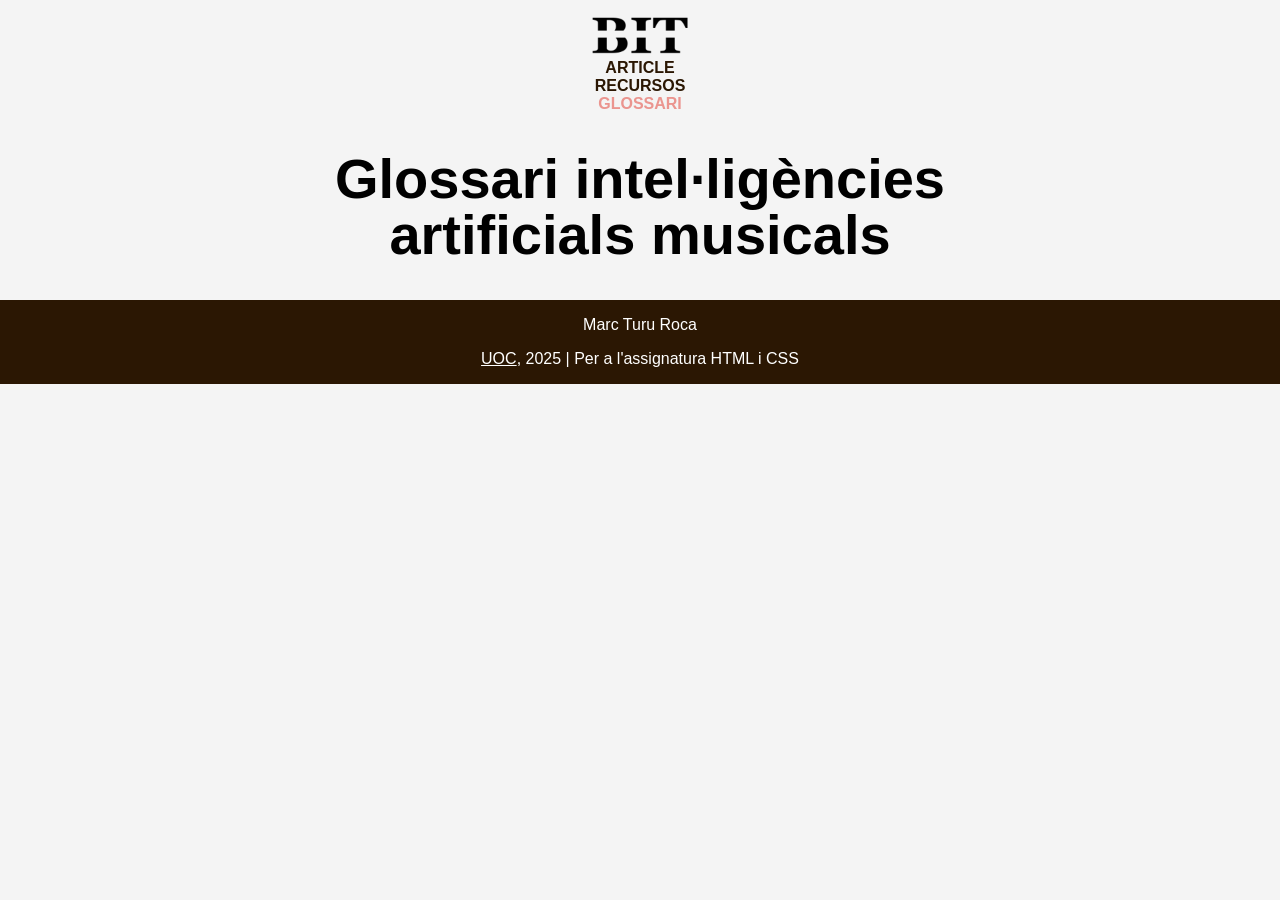
==== glossari.html @ a4a1c185 "Avançat amb recursos.html fins pista d'audio" ====
<!DOCTYPE html>
<html lang="ca">
<head>
    <meta charset="UTF-8">
    <meta name="viewport" content="width=device-width, initial-scale=1.0">
    <link rel="icon" type="image/png" href="img/favicon.png">
    <title>Bit - Glosari</title>
    <link rel="stylesheet" href="css/estils.css" />
</head>

<body>
        <!-- Header principal utilitzat a les 3 vistes de la pàgina web. -->
    <header>
       <a href="index.html">
            <img src="img/bit-logo.svg" alt="Bit Logo" />
        </a>
    </header>

    <nav>
      <ul>
        <li><a href="index.html">ARTICLE</a></li>
        <li><a href="recursos.html">RECURSOS</a></li>
        <li><a href="glossari.html" class="active">GLOSSARI</a></li>
      </ul>
    </nav>
    
    <main class="container">
        <h1>Glossari intel·ligències artificials musicals</h1>
    </main>
    
    <footer>
      <p>Marc Turu Roca</p>
      <p><a href="https://www.uoc.edu/">UOC</a>, 2025 | Per a l'assignatura HTML i CSS</p>
    </footer>
    
</body>
</html>
---- css/estils.css ----
body {
    display: flex;
    flex-direction: column;
    align-items: center;
    margin: 0;
    padding: 0;
    font-family: Verdana, sans-serif;
    background-color: rgb(244 244 244);
}

header {
    text-align: center;
    margin-top: 1rem;
}

nav ul {
    list-style-type: none;
    margin: 0;
    padding: 0;
    display: flex;
    flex-direction: column;
    align-items: center;
}

nav a {
    text-decoration: none;
    color: rgb(43 23 3);
    font-weight: bold;
}

nav a:hover {
    color: rgb(226 53 42);
}

nav a.active {
  color: rgb(226 53 42 / 0.5);
}

footer {
    width: 100%;
    text-align: center;
    background-color: rgb(43 23 3);
    color: rgb(255 255 255);
}

footer a {
    color: rgb(255 255 255);
}

footer a:hover {
   color: rgb(200 200 200);
}

.container {
    width: 95%;
    max-width: 850px;
    margin-left: auto;
    margin-right: auto;
    font-size: 1.1rem;
}

.container h1 {
    text-align: center;
    font-size: 3.5rem;
    line-height: 1;
}

.container p {
    line-height: 1.6;
}

.audio-container {
    display: flex;
    flex-direction: column;
    align-items: center;
    border: 2px solid black;
    padding: 20px;
    margin: 0 0px;
}

.audio-container figcaption {
    font-size: 0.7rem;
    margin: 0 0 20px 0;
}
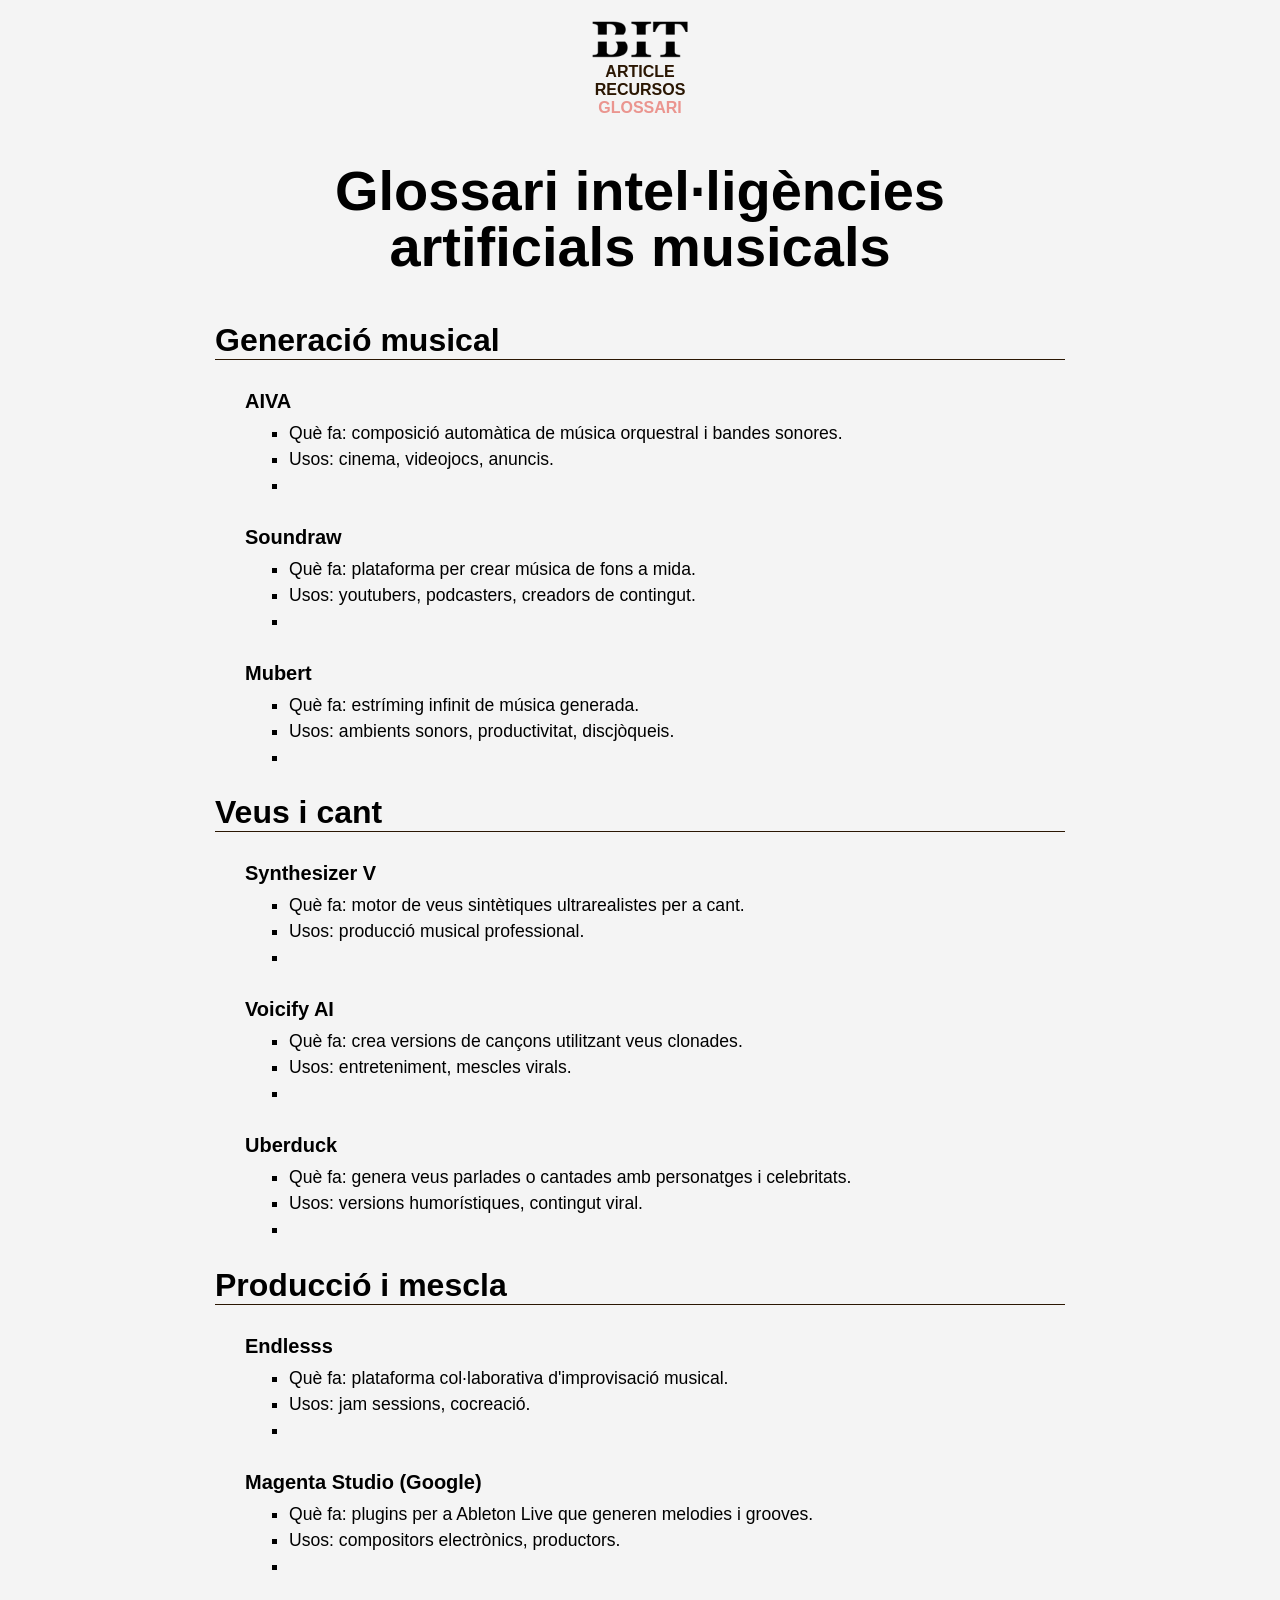
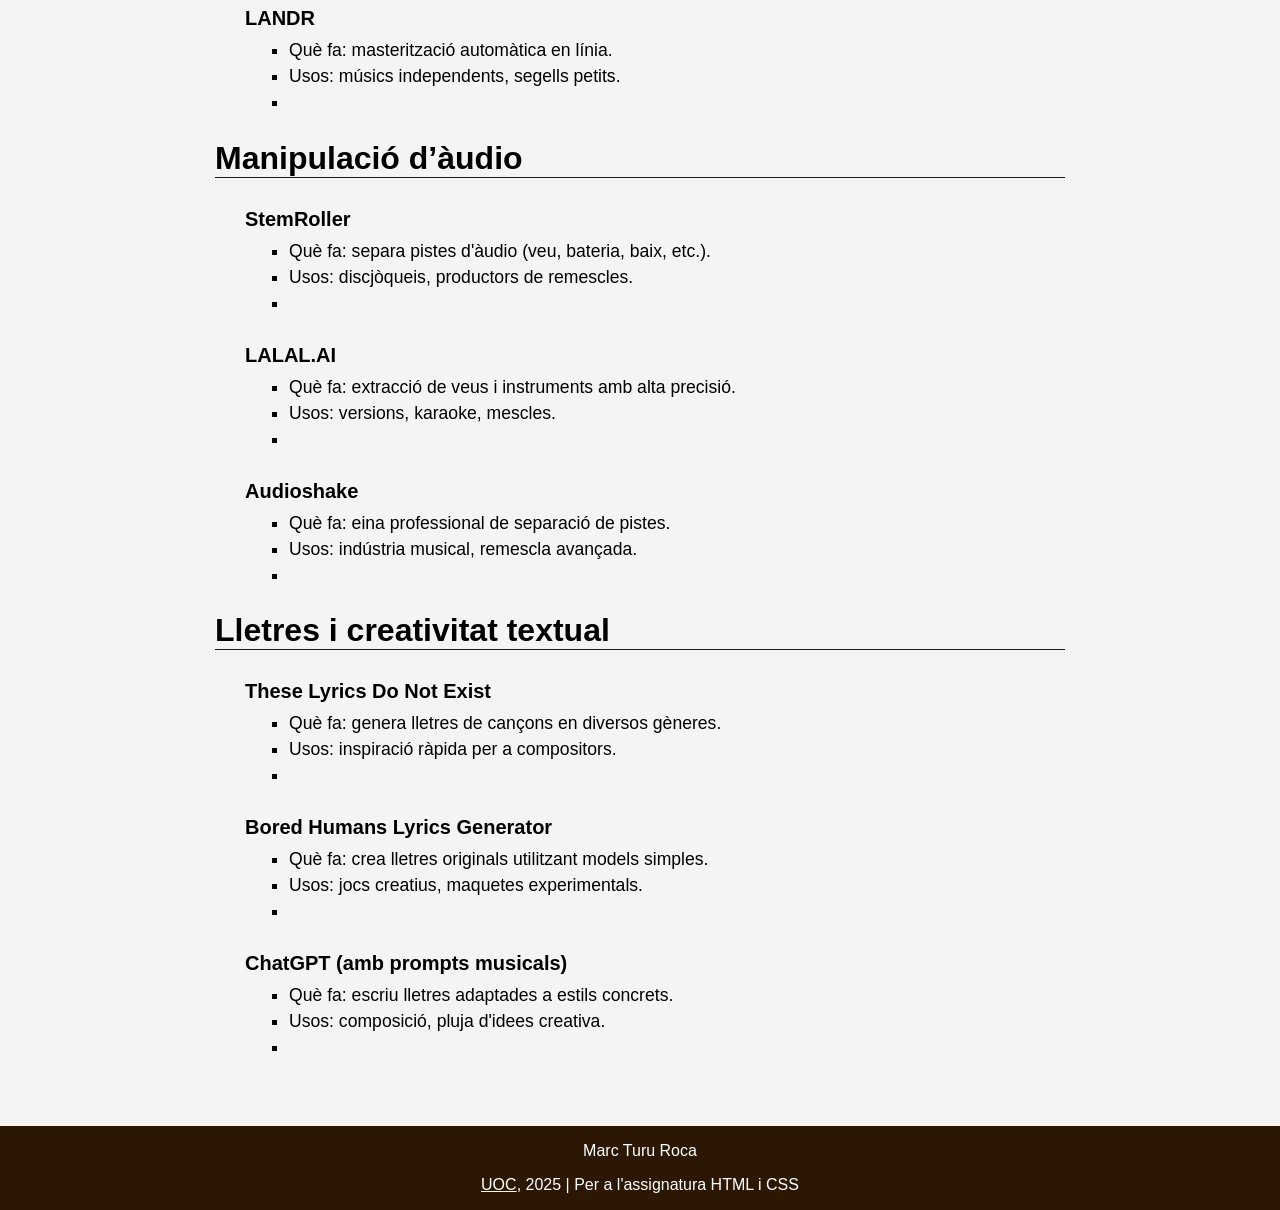
==== commit 117dd41e: "recursos.html pràcticament acabada i glossari.html falten retocs" ====
--- a/glossari.html
+++ b/glossari.html
@@ -9,7 +9,7 @@
 </head>
 
 <body>
-        <!-- Header principal utilitzat a les 3 vistes de la pàgina web. -->
+    <!-- Header principal utilitzat a les 3 vistes de la pàgina web. -->
     <header>
        <a href="index.html">
             <img src="img/bit-logo.svg" alt="Bit Logo" />
@@ -25,7 +25,151 @@
     </nav>
     
     <main class="container">
+      <article>
         <h1>Glossari intel·ligències artificials musicals</h1>
+
+          <h2>Generació musical</h2>
+          <dl>
+            <dt id="aiva">AIVA</dt>
+            <dd>
+              <ul>
+                <li>Què fa: composició automàtica de música orquestral i bandes sonores.</li>
+                <li>Usos: cinema, videojocs, anuncis.</li>
+                <li></li>
+              </ul>
+            </dd>
+            <dt id="soundraw">Soundraw</dt>
+            <dd>
+              <ul>
+                <li>Què fa: plataforma per crear música de fons a mida.</li>
+                <li>Usos: youtubers, podcasters, creadors de contingut.</li>
+                <li></li>
+              </ul>
+            </dd>
+            <dt id="mubert">Mubert</dt>
+            <dd>
+              <ul>
+                <li>Què fa: estríming infinit de música generada.</li>
+                <li>Usos: ambients sonors, productivitat, discjòqueis.</li>
+                <li></li>
+              </ul>
+            </dd>
+          </dl>
+
+          <h2>Veus i cant</h2>
+          <dl>
+            <dt id="synthesizerv">Synthesizer V</dt>
+            <dd>
+              <ul>
+                <li>Què fa: motor de veus sintètiques ultrarealistes per a cant.</li>
+                <li>Usos: producció musical professional.</li>
+                <li></li>
+              </ul>
+            </dd>
+            <dt id="voicifyai">Voicify AI</dt>
+            <dd>
+              <ul>
+                <li>Què fa: crea versions de cançons utilitzant veus clonades.</li>
+                <li>Usos: entreteniment, mescles virals.</li>
+                <li></li>
+              </ul>
+            </dd>
+            <dt id="uberduck">Uberduck</dt>
+            <dd>
+              <ul>
+                <li>Què fa: genera veus parlades o cantades amb personatges i celebritats.</li>
+                <li>Usos: versions humorístiques, contingut viral.</li>
+                <li></li>
+              </ul>
+            </dd>
+          </dl>
+
+          <h2>Producció i mescla</h2>
+          <dl>
+            <dt id="endless">Endlesss</dt>
+            <dd>
+              <ul>
+                <li>Què fa: plataforma col·laborativa d'improvisació musical.</li>
+                <li>Usos: jam sessions, cocreació.</li>
+                <li></li>
+              </ul>
+            </dd>
+            <dt id="magentastudio">Magenta Studio (Google)</dt>
+            <dd>
+              <ul>
+                <li>Què fa: plugins per a Ableton Live que generen melodies i grooves.</li>
+                <li>Usos: compositors electrònics, productors.</li>
+                <li></li>
+              </ul>
+            </dd>
+            <dt id="landr">LANDR</dt>
+            <dd>
+              <ul>
+                <li>Què fa: masterització automàtica en línia.</li>
+                <li>Usos: músics independents, segells petits.</li>
+                <li></li>
+              </ul>
+            </dd>
+          </dl>
+
+          <h2>Manipulació d’àudio</h2>
+          <dl>
+            <dt id="stemroller">StemRoller</dt>
+            <dd>
+              <ul>
+                <li>Què fa: separa pistes d'àudio (veu, bateria, baix, etc.).</li>
+                <li>Usos: discjòqueis, productors de remescles.</li>
+                <li></li>
+              </ul>
+            </dd>
+            <dt id="lalalai">LALAL.AI</dt>
+            <dd>
+              <ul>
+                <li>Què fa: extracció de veus i instruments amb alta precisió.</li>
+                <li>Usos: versions, karaoke, mescles.</li>
+                <li></li>
+              </ul>
+            </dd>
+            <dt id="audioshake">Audioshake</dt>
+            <dd>
+              <ul>
+                <li>Què fa: eina professional de separació de pistes.</li>
+                <li>Usos: indústria musical, remescla avançada.</li>
+                <li></li>
+              </ul>
+            </dd>
+          </dl>
+
+          <h2>Lletres i creativitat textual</h2>
+          <dl>
+            <dt id="theselyricsdonotexist">These Lyrics Do Not Exist</dt>
+            <dd>
+              <ul>
+                <li>Què fa: genera lletres de cançons en diversos gèneres.</li>
+                <li>Usos: inspiració ràpida per a compositors.</li>
+                <li></li>
+              </ul>
+            </dd>
+            <dt id="boredhumanslyricsgenerator">Bored Humans Lyrics Generator</dt>
+            <dd>
+              <ul>
+                <li>Què fa: crea lletres originals utilitzant models simples.</li>
+                <li>Usos: jocs creatius, maquetes experimentals.</li>
+                <li></li>
+              </ul>
+            </dd>
+            <dt id="chatgpt">ChatGPT (amb prompts musicals)</dt>
+            <dd>
+              <ul>
+                <li>Què fa: escriu lletres adaptades a estils concrets.</li>
+                <li>Usos: composició, pluja d'idees creativa.</li>
+                <li></li>
+              </ul>
+            </dd>
+          </dl>
+
+
+      </article>
     </main>
     
     <footer>
--- a/css/estils.css
+++ b/css/estils.css
@@ -1,3 +1,4 @@
+/* ----- Contingut compartit dels tres arxius .html----- */
 body {
     display: flex;
     flex-direction: column;
@@ -10,7 +11,7 @@
 
 header {
     text-align: center;
-    margin-top: 1rem;
+    margin-top: 20px;
 }
 
 nav ul {
@@ -26,6 +27,7 @@
     text-decoration: none;
     color: rgb(43 23 3);
     font-weight: bold;
+    transition: color 0.25s ease;
 }
 
 nav a:hover {
@@ -56,6 +58,7 @@
     max-width: 850px;
     margin-left: auto;
     margin-right: auto;
+    margin-bottom: 50px;
     font-size: 1.1rem;
 }
 
@@ -69,11 +72,14 @@
     line-height: 1.6;
 }
 
+/* ----- Contingut específic de index.html ----- */
+
+/* ----- Contingut específic de recursos.html ----- */
 .audio-container {
     display: flex;
     flex-direction: column;
     align-items: center;
-    border: 2px solid black;
+    border: 1px solid rgb(43 23 3);
     padding: 20px;
     margin: 0 0px;
 }
@@ -81,4 +87,56 @@
 .audio-container figcaption {
     font-size: 0.7rem;
     margin: 0 0 20px 0;
+}
+
+.categories-pare {
+    list-style-type: square;
+    padding-left: 70px;
+}
+
+.categories-pare h2 {
+    font-weight: normal;
+}
+
+.categories-fill li {
+    list-style-type: circle;
+    margin-bottom: 13px;
+}
+
+.categories-fill a {
+    text-decoration: none;
+    color: rgb(226 53 42);
+    transition: color 0.25s ease;
+}
+
+.categories-fill a:hover {
+    text-decoration: none;
+    color: rgb(226 53 42 / 0.5);
+}
+
+/* ----- Contingut específic de glossari.html ----- */
+
+main h2 {
+    border-bottom: 1px solid rgb(43 23 3);
+    font-size: 2rem;
+}
+
+dl {
+    margin-left: 30px;
+}
+
+dt {
+    font-weight: bolder;
+    font-size: 1.25rem;
+    margin-top: 30px;
+}
+
+dl ul {
+    list-style-type: square;
+    margin-top: 10px;
+    padding-left: 4px;
+}
+
+dl ul li {
+    margin-bottom: 5px;
 }
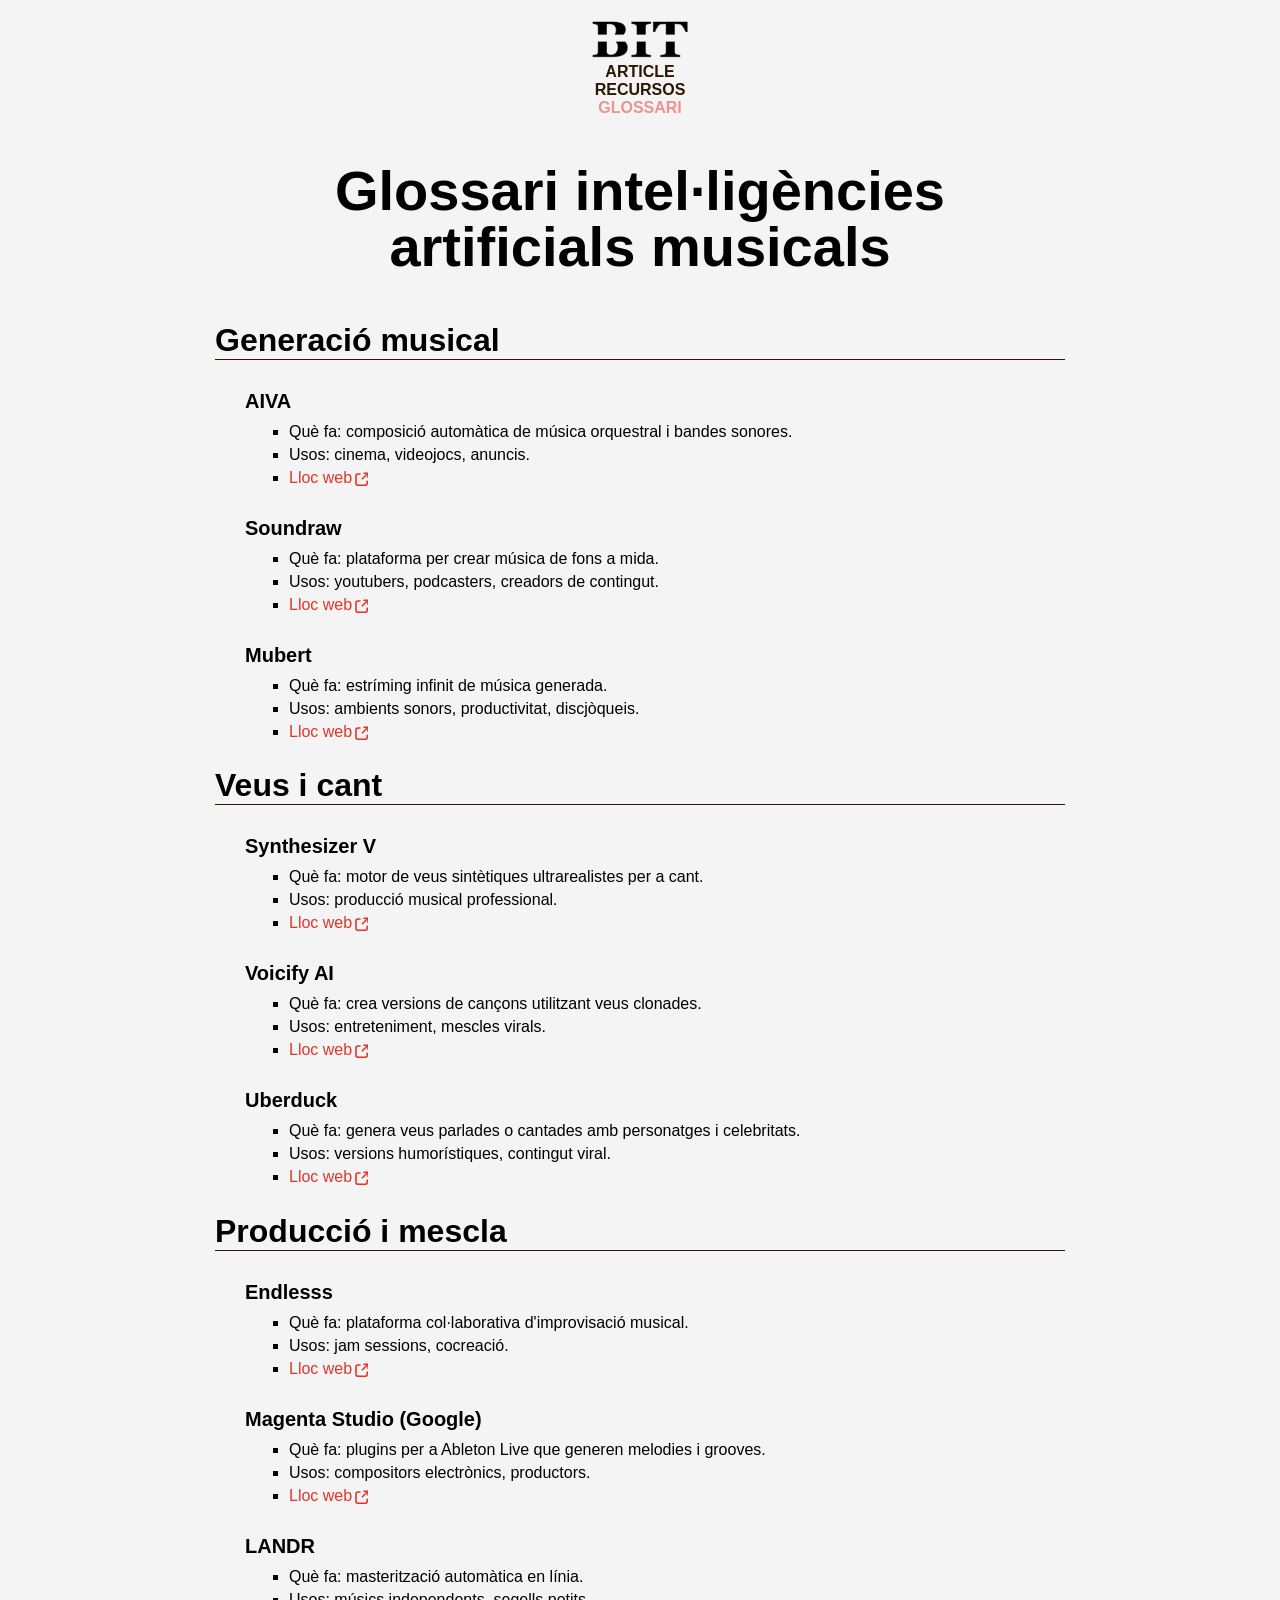
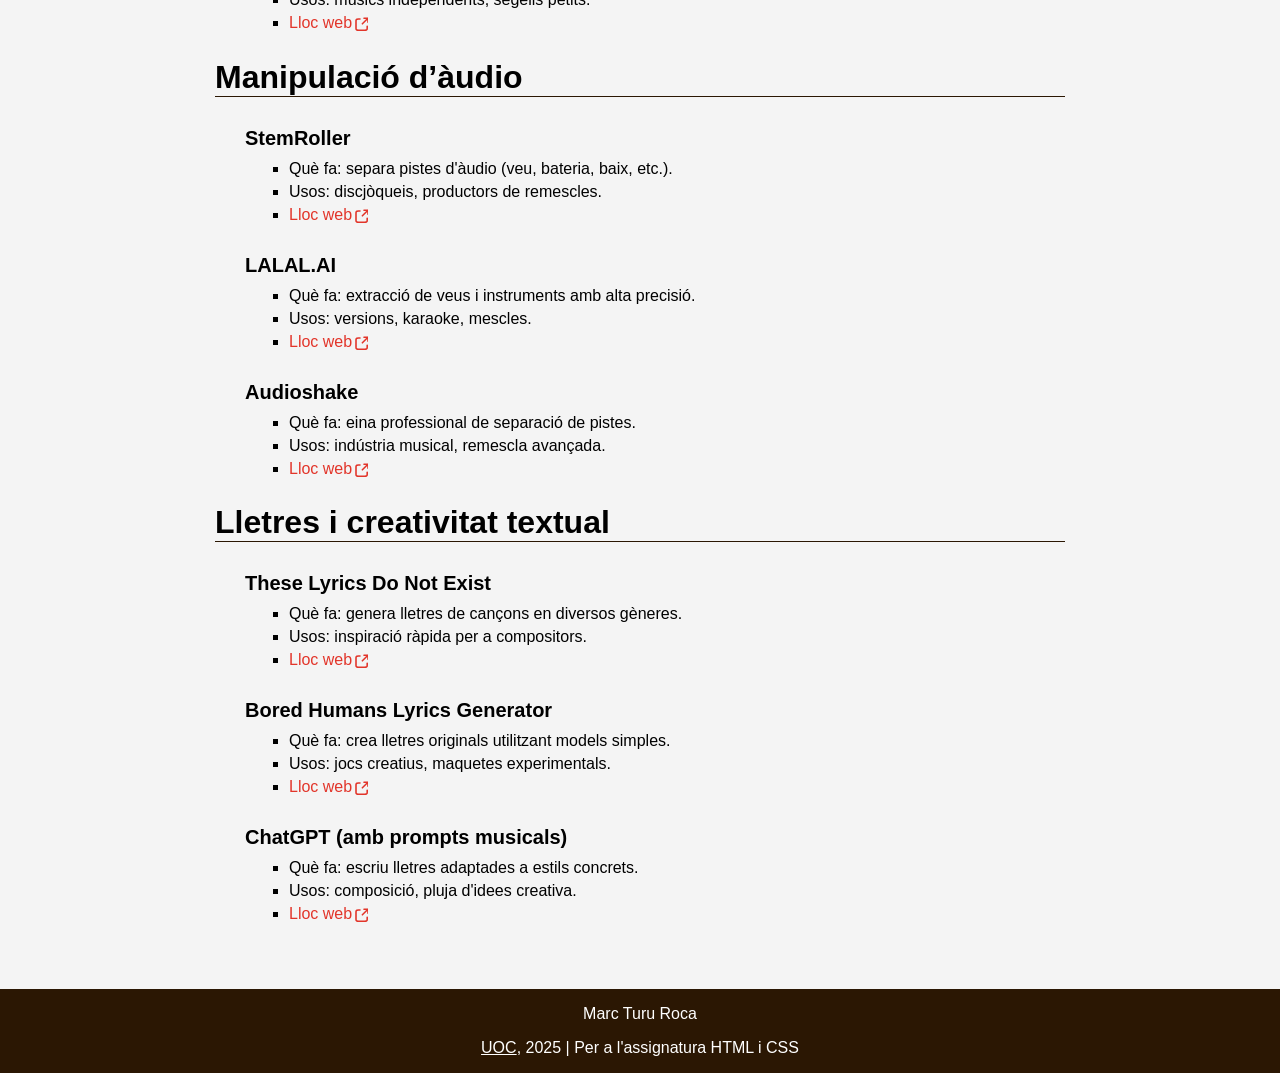
==== commit 06c41d6c: "glossari.html pràcticament acabada i index.html 25% fet. Arreglats estils globals" ====
--- a/glossari.html
+++ b/glossari.html
@@ -24,7 +24,7 @@
       </ul>
     </nav>
     
-    <main class="container">
+    <main class="container glossari">
       <article>
         <h1>Glossari intel·ligències artificials musicals</h1>
 
@@ -35,7 +35,7 @@
               <ul>
                 <li>Què fa: composició automàtica de música orquestral i bandes sonores.</li>
                 <li>Usos: cinema, videojocs, anuncis.</li>
-                <li></li>
+                <li><a href="https://www.aiva.ai/" class="link_extern" target="_blank">Lloc web <img src="img/external-link.svg" alt="Enllaç extern" /></a></li>
               </ul>
             </dd>
             <dt id="soundraw">Soundraw</dt>
@@ -43,7 +43,7 @@
               <ul>
                 <li>Què fa: plataforma per crear música de fons a mida.</li>
                 <li>Usos: youtubers, podcasters, creadors de contingut.</li>
-                <li></li>
+                <li><a href="https://soundraw.io/" class="link_extern" target="_blank">Lloc web <img src="img/external-link.svg" alt="Enllaç extern" /></a></li>
               </ul>
             </dd>
             <dt id="mubert">Mubert</dt>
@@ -51,7 +51,7 @@
               <ul>
                 <li>Què fa: estríming infinit de música generada.</li>
                 <li>Usos: ambients sonors, productivitat, discjòqueis.</li>
-                <li></li>
+                <li><a href="https://mubert.com/" class="link_extern" target="_blank">Lloc web <img src="img/external-link.svg" alt="Enllaç extern" /></a></li>
               </ul>
             </dd>
           </dl>
@@ -63,7 +63,7 @@
               <ul>
                 <li>Què fa: motor de veus sintètiques ultrarealistes per a cant.</li>
                 <li>Usos: producció musical professional.</li>
-                <li></li>
+                <li><a href="https://dreamtonics.com/synthesizerv" class="link_extern" target="_blank">Lloc web <img src="img/external-link.svg" alt="Enllaç extern" /></a></li>
               </ul>
             </dd>
             <dt id="voicifyai">Voicify AI</dt>
@@ -71,7 +71,7 @@
               <ul>
                 <li>Què fa: crea versions de cançons utilitzant veus clonades.</li>
                 <li>Usos: entreteniment, mescles virals.</li>
-                <li></li>
+                <li><a href="https://www.jammable.com/" class="link_extern" target="_blank">Lloc web <img src="img/external-link.svg" alt="Enllaç extern" /></a></li>
               </ul>
             </dd>
             <dt id="uberduck">Uberduck</dt>
@@ -79,7 +79,7 @@
               <ul>
                 <li>Què fa: genera veus parlades o cantades amb personatges i celebritats.</li>
                 <li>Usos: versions humorístiques, contingut viral.</li>
-                <li></li>
+                <li><a href="https://uberduck.ai/" class="link_extern" target="_blank">Lloc web <img src="img/external-link.svg" alt="Enllaç extern" /></a></li>
               </ul>
             </dd>
           </dl>
@@ -91,7 +91,7 @@
               <ul>
                 <li>Què fa: plataforma col·laborativa d'improvisació musical.</li>
                 <li>Usos: jam sessions, cocreació.</li>
-                <li></li>
+                <li><a href="https://endlesss.fm/" class="link_extern" target="_blank">Lloc web <img src="img/external-link.svg" alt="Enllaç extern" /></a></li>
               </ul>
             </dd>
             <dt id="magentastudio">Magenta Studio (Google)</dt>
@@ -99,7 +99,7 @@
               <ul>
                 <li>Què fa: plugins per a Ableton Live que generen melodies i grooves.</li>
                 <li>Usos: compositors electrònics, productors.</li>
-                <li></li>
+                <li><a href="https://magenta.tensorflow.org/studio" class="link_extern" target="_blank">Lloc web <img src="img/external-link.svg" alt="Enllaç extern" /></a></li>
               </ul>
             </dd>
             <dt id="landr">LANDR</dt>
@@ -107,7 +107,7 @@
               <ul>
                 <li>Què fa: masterització automàtica en línia.</li>
                 <li>Usos: músics independents, segells petits.</li>
-                <li></li>
+                <li><a href="https://www.landr.com/" class="link_extern" target="_blank">Lloc web <img src="img/external-link.svg" alt="Enllaç extern" /></a></li>
               </ul>
             </dd>
           </dl>
@@ -119,7 +119,7 @@
               <ul>
                 <li>Què fa: separa pistes d'àudio (veu, bateria, baix, etc.).</li>
                 <li>Usos: discjòqueis, productors de remescles.</li>
-                <li></li>
+                <li><a href="https://stemroller.com/" class="link_extern" target="_blank">Lloc web <img src="img/external-link.svg" alt="Enllaç extern" /></a></li>
               </ul>
             </dd>
             <dt id="lalalai">LALAL.AI</dt>
@@ -127,7 +127,7 @@
               <ul>
                 <li>Què fa: extracció de veus i instruments amb alta precisió.</li>
                 <li>Usos: versions, karaoke, mescles.</li>
-                <li></li>
+                <li><a href="https://www.lalal.ai/" class="link_extern" target="_blank">Lloc web <img src="img/external-link.svg" alt="Enllaç extern" /></a></li>
               </ul>
             </dd>
             <dt id="audioshake">Audioshake</dt>
@@ -135,7 +135,7 @@
               <ul>
                 <li>Què fa: eina professional de separació de pistes.</li>
                 <li>Usos: indústria musical, remescla avançada.</li>
-                <li></li>
+                <li><a href="https://www.audioshake.ai/" class="link_extern" target="_blank">Lloc web <img src="img/external-link.svg" alt="Enllaç extern" /></a></li>
               </ul>
             </dd>
           </dl>
@@ -147,7 +147,7 @@
               <ul>
                 <li>Què fa: genera lletres de cançons en diversos gèneres.</li>
                 <li>Usos: inspiració ràpida per a compositors.</li>
-                <li></li>
+                <li><a href="https://theselyricsdonotexist.com/" class="link_extern" target="_blank">Lloc web <img src="img/external-link.svg" alt="Enllaç extern" /></a></li>
               </ul>
             </dd>
             <dt id="boredhumanslyricsgenerator">Bored Humans Lyrics Generator</dt>
@@ -155,7 +155,7 @@
               <ul>
                 <li>Què fa: crea lletres originals utilitzant models simples.</li>
                 <li>Usos: jocs creatius, maquetes experimentals.</li>
-                <li></li>
+                <li><a href="https://boredhumans.com/lyrics" class="link_extern" target="_blank">Lloc web <img src="img/external-link.svg" alt="Enllaç extern" /></a></li>
               </ul>
             </dd>
             <dt id="chatgpt">ChatGPT (amb prompts musicals)</dt>
@@ -163,7 +163,7 @@
               <ul>
                 <li>Què fa: escriu lletres adaptades a estils concrets.</li>
                 <li>Usos: composició, pluja d'idees creativa.</li>
-                <li></li>
+                <li><a href="https://openai.com/chatgpt" class="link_extern" target="_blank">Lloc web <img src="img/external-link.svg" alt="Enllaç extern" /></a></li>
               </ul>
             </dd>
           </dl>
--- a/css/estils.css
+++ b/css/estils.css
@@ -1,4 +1,4 @@
-/* ----- Contingut compartit dels tres arxius .html----- */
+/* ----- Estils globals dels tres arxius .html----- */
 body {
     display: flex;
     flex-direction: column;
@@ -59,7 +59,6 @@
     margin-left: auto;
     margin-right: auto;
     margin-bottom: 50px;
-    font-size: 1.1rem;
 }
 
 .container h1 {
@@ -69,12 +68,45 @@
 }
 
 .container p {
+    font-size: 1.1rem;
     line-height: 1.6;
 }
 
-/* ----- Contingut específic de index.html ----- */
+figure {
+    margin: 0;
+    text-align: center;
+}
 
-/* ----- Contingut específic de recursos.html ----- */
+figure img {
+    max-width: 100%;
+    height: auto;
+}
+
+a.link_extern {
+    color: rgb(226 53 42);
+    text-decoration: none;
+    transition: color 0.25s ease;
+    display: inline-flex;
+    align-items: center;
+}
+
+a.link_extern:hover {
+    color: rgb(226 53 42 / 0.5)
+}
+
+a.link_extern img {
+    width: 16px;
+    height: 16px;
+    transition: color 0.25s ease;
+}
+
+a.link_extern:hover img {
+    content: url("../img/external-link-modif.svg");
+}
+
+/* ----- Estils específics de index.html ----- */
+
+/* ----- Estils específics  de recursos.html ----- */
 .audio-container {
     display: flex;
     flex-direction: column;
@@ -100,6 +132,7 @@
 
 .categories-fill li {
     list-style-type: circle;
+    font-size: 1.1rem;
     margin-bottom: 13px;
 }
 
@@ -114,29 +147,29 @@
     color: rgb(226 53 42 / 0.5);
 }
 
-/* ----- Contingut específic de glossari.html ----- */
+/* ----- Estils específics  de glossari.html ----- */
 
-main h2 {
+.container.glossari h2 {
     border-bottom: 1px solid rgb(43 23 3);
     font-size: 2rem;
 }
 
-dl {
+.container.glossari dl {
     margin-left: 30px;
 }
 
-dt {
+.container.glossari dt {
     font-weight: bolder;
     font-size: 1.25rem;
     margin-top: 30px;
 }
 
-dl ul {
+.container.glossari dl ul {
     list-style-type: square;
     margin-top: 10px;
     padding-left: 4px;
 }
 
-dl ul li {
+.container.glossari dl ul li {
     margin-bottom: 5px;
 }
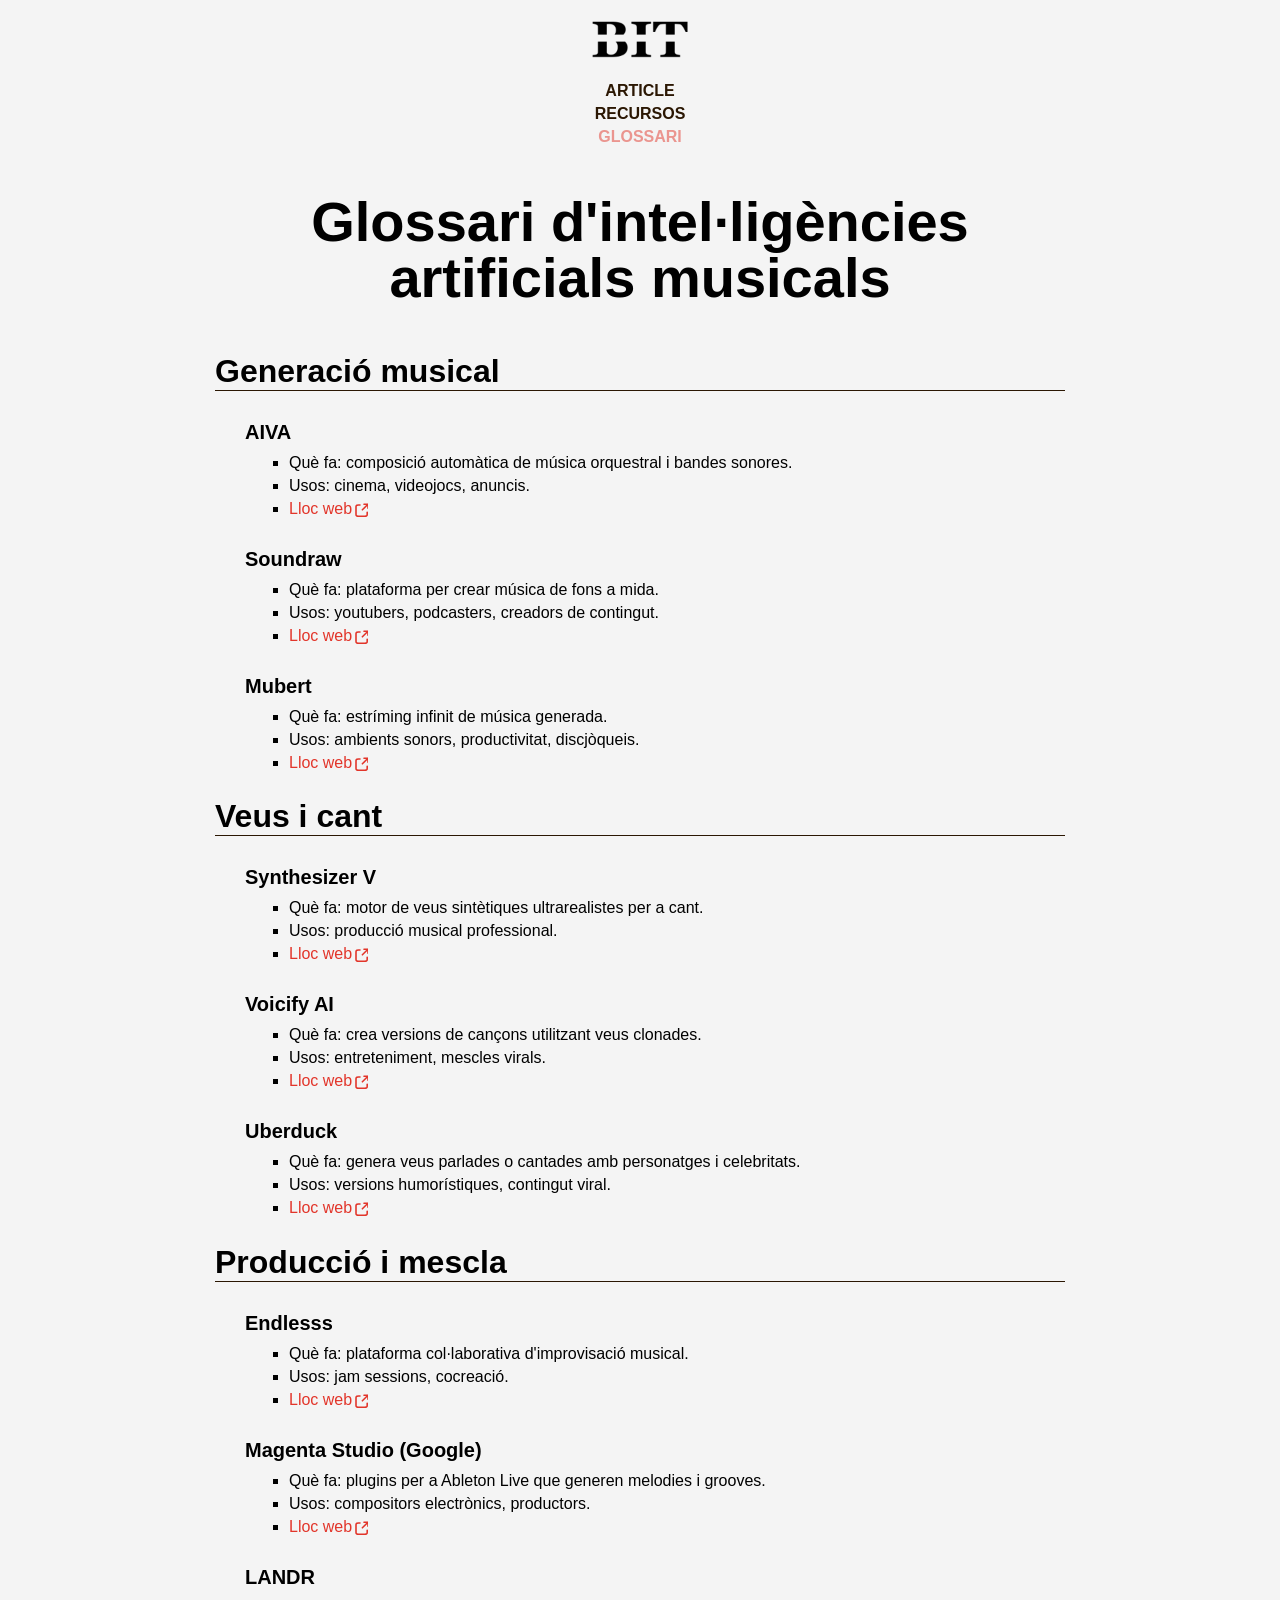
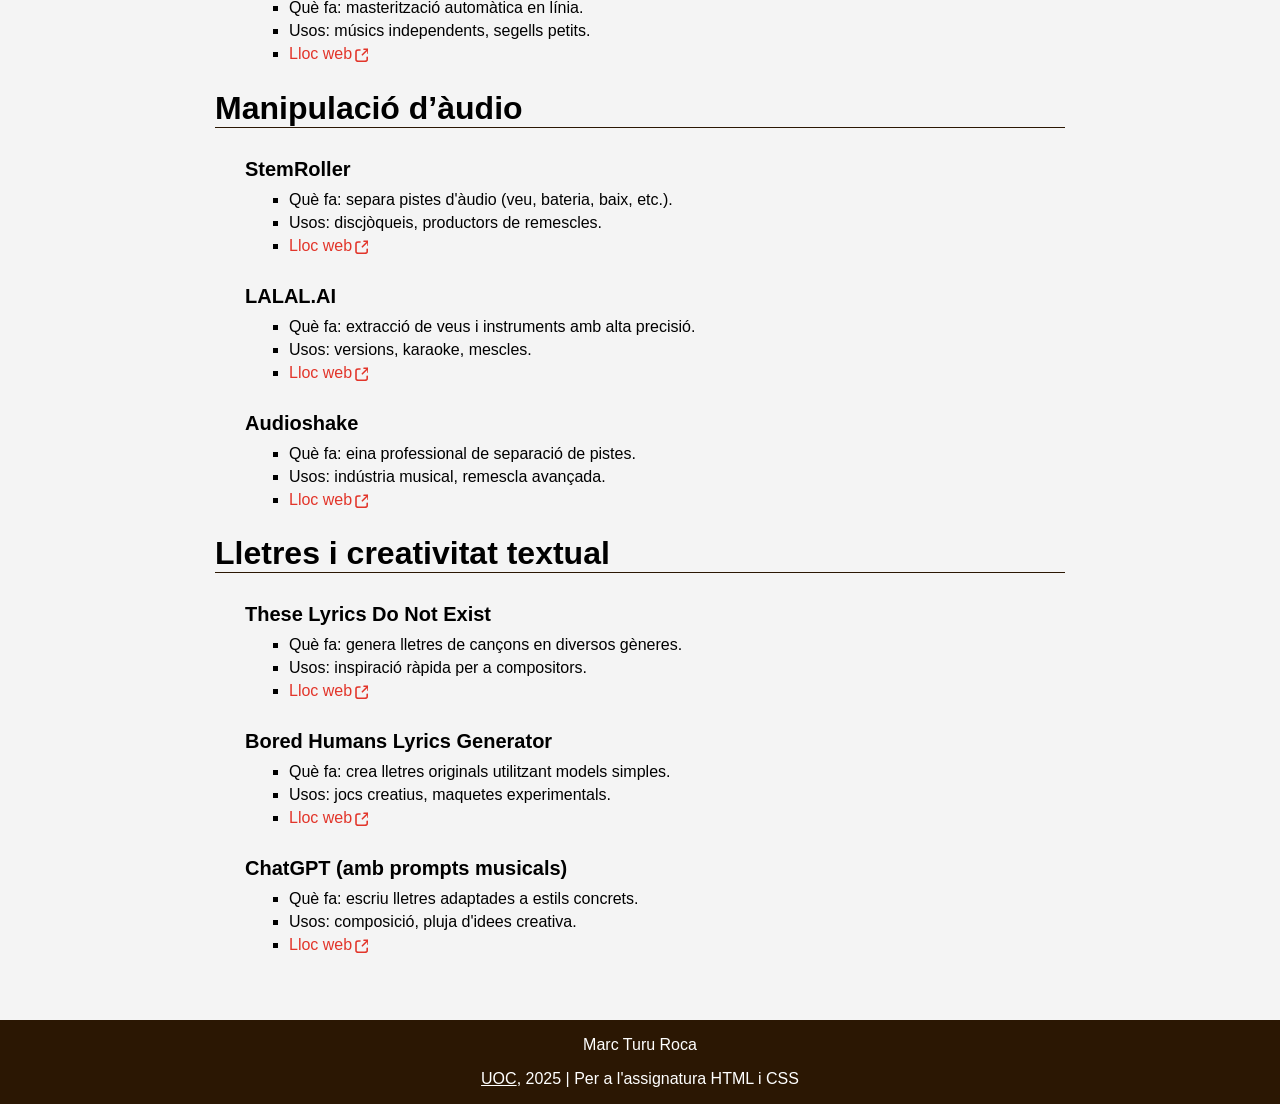
==== commit 8b890f93: "index.html 50% fet. Custom properties creades i adaptat codi" ====
--- a/glossari.html
+++ b/glossari.html
@@ -26,7 +26,7 @@
     
     <main class="container glossari">
       <article>
-        <h1>Glossari intel·ligències artificials musicals</h1>
+        <h1>Glossari d'intel·ligències artificials musicals</h1>
 
           <h2>Generació musical</h2>
           <dl>
--- a/css/estils.css
+++ b/css/estils.css
@@ -1,3 +1,35 @@
+/* ----- Custom properties per les variables ----- */
+:root {
+    --color-quasi-negre: rgb(43 23 3);
+    --color-blanc: rgb(255 255 255);
+    --color-gris-molt-clar: rgb(244 244 244);
+    --color-vermell: rgb(226 53 42);
+    --color-vermell-modificat: rgb(226 53 42 / 0.5);
+    --color-gris-fosc: rgb(200 200 200); /* Per al hover del footer */
+
+    --font-sans-serif: 'Verdana', sans-serif;
+    --font-serif: 'Georgia', serif;
+    --font-quote-weight: 700;
+   
+}
+
+blockquote {
+    font-family: var(--font-serif);
+    font-weight: var(--font-quote-weight);
+    border-top: 1px solid var(--color-quasi-negre);
+    border-bottom: 1px solid var(--color-quasi-negre);
+}
+
+q, cite {
+    font-family: var(--font-serif);
+    font-weight: var(--font-quote-weight);
+}
+
+abbr {
+    cursor: help;
+    text-decoration: underline dotted;
+}
+
 /* ----- Estils globals dels tres arxius .html----- */
 body {
     display: flex;
@@ -5,8 +37,8 @@
     align-items: center;
     margin: 0;
     padding: 0;
-    font-family: Verdana, sans-serif;
-    background-color: rgb(244 244 244);
+    font-family: var(--font-sans-serif);
+    background-color: var(--color-gris-molt-clar);
 }
 
 header {
@@ -16,41 +48,45 @@
 
 nav ul {
     list-style-type: none;
-    margin: 0;
+    margin-bottom: 0;
     padding: 0;
     display: flex;
     flex-direction: column;
     align-items: center;
 }
 
+nav li {
+    margin: 2.5px;
+}
+
 nav a {
     text-decoration: none;
-    color: rgb(43 23 3);
+    color: var(--color-quasi-negre);
     font-weight: bold;
     transition: color 0.25s ease;
 }
 
 nav a:hover {
-    color: rgb(226 53 42);
+    color: var(--color-vermell);
 }
 
 nav a.active {
-  color: rgb(226 53 42 / 0.5);
+  color: var(--color-vermell-modificat);
 }
 
 footer {
     width: 100%;
     text-align: center;
-    background-color: rgb(43 23 3);
-    color: rgb(255 255 255);
+    background-color: var(--color-quasi-negre);
+    color: var(--color-blanc);
 }
 
 footer a {
-    color: rgb(255 255 255);
+    color: var(--color-blanc);
 }
 
 footer a:hover {
-   color: rgb(200 200 200);
+   color: var(--color-gris-fosc);
 }
 
 .container {
@@ -72,8 +108,67 @@
     line-height: 1.6;
 }
 
+/* FigCaption de la img d'index.html i de l'audio de recursos.html*/
+figure figcaption {
+    font-size: 0.7rem;
+    margin: 0 0 20px 0;
+}
+
+a.link_extern {
+    color: var(--color-vermell);
+    text-decoration: none;
+    transition: color 0.25s ease;
+    display: inline-flex;
+    align-items: center;
+}
+
+a.link_extern:hover {
+    color: var(--color-vermell-modificat);
+}
+
+a.link_extern img {
+    width: 16px;
+    height: 16px;
+    transition: color 0.25s ease;
+}
+
+a.link_extern:hover img {
+    content: url("../img/external-link-modif.svg");
+}
+
+/* ----- Estils específics de index.html ----- */
+.autor {
+    text-align: center;
+    font-weight: bold;
+    color: var(--color-vermell);
+    margin: 0;
+}
+
+time {
+    display: block;
+    text-align: center;
+    font-weight: bold;
+    font-size: 0.8rem;
+    margin-top: 0;
+    margin-bottom: 30px;
+}
+
+p.primera-introduccio {
+    font-size: 1.5rem;
+    text-align: center;
+    margin: 15px 0;
+}
+
+p.segona-introduccio {
+    max-width: 600px;
+    margin-left: auto;
+    margin-right: auto;
+    text-align: left;
+    font-size: 1.5rem;
+}
+
 figure {
-    margin: 0;
+    margin: 10px 0;
     text-align: center;
 }
 
@@ -82,29 +177,14 @@
     height: auto;
 }
 
-a.link_extern {
-    color: rgb(226 53 42);
-    text-decoration: none;
-    transition: color 0.25s ease;
-    display: inline-flex;
-    align-items: center;
-}
-
-a.link_extern:hover {
-    color: rgb(226 53 42 / 0.5)
-}
-
-a.link_extern img {
-    width: 16px;
-    height: 16px;
-    transition: color 0.25s ease;
-}
-
-a.link_extern:hover img {
-    content: url("../img/external-link-modif.svg");
-}
-
-/* ----- Estils específics de index.html ----- */
+/* Encara que compartim figcaption, només al index.html necessitem afegir el margin-top*/
+.container.article figure figcaption {
+    margin-top: 10px;
+}
+
+.conceptes-amb-serif {
+    font-family: var(--font-serif);
+}
 
 /* ----- Estils específics  de recursos.html ----- */
 .audio-container {
@@ -113,12 +193,6 @@
     align-items: center;
     border: 1px solid rgb(43 23 3);
     padding: 20px;
-    margin: 0 0px;
-}
-
-.audio-container figcaption {
-    font-size: 0.7rem;
-    margin: 0 0 20px 0;
 }
 
 .categories-pare {
@@ -138,13 +212,13 @@
 
 .categories-fill a {
     text-decoration: none;
-    color: rgb(226 53 42);
+    color: var(--color-vermell);
     transition: color 0.25s ease;
 }
 
 .categories-fill a:hover {
     text-decoration: none;
-    color: rgb(226 53 42 / 0.5);
+    color: var(--color-vermell-modificat);
 }
 
 /* ----- Estils específics  de glossari.html ----- */
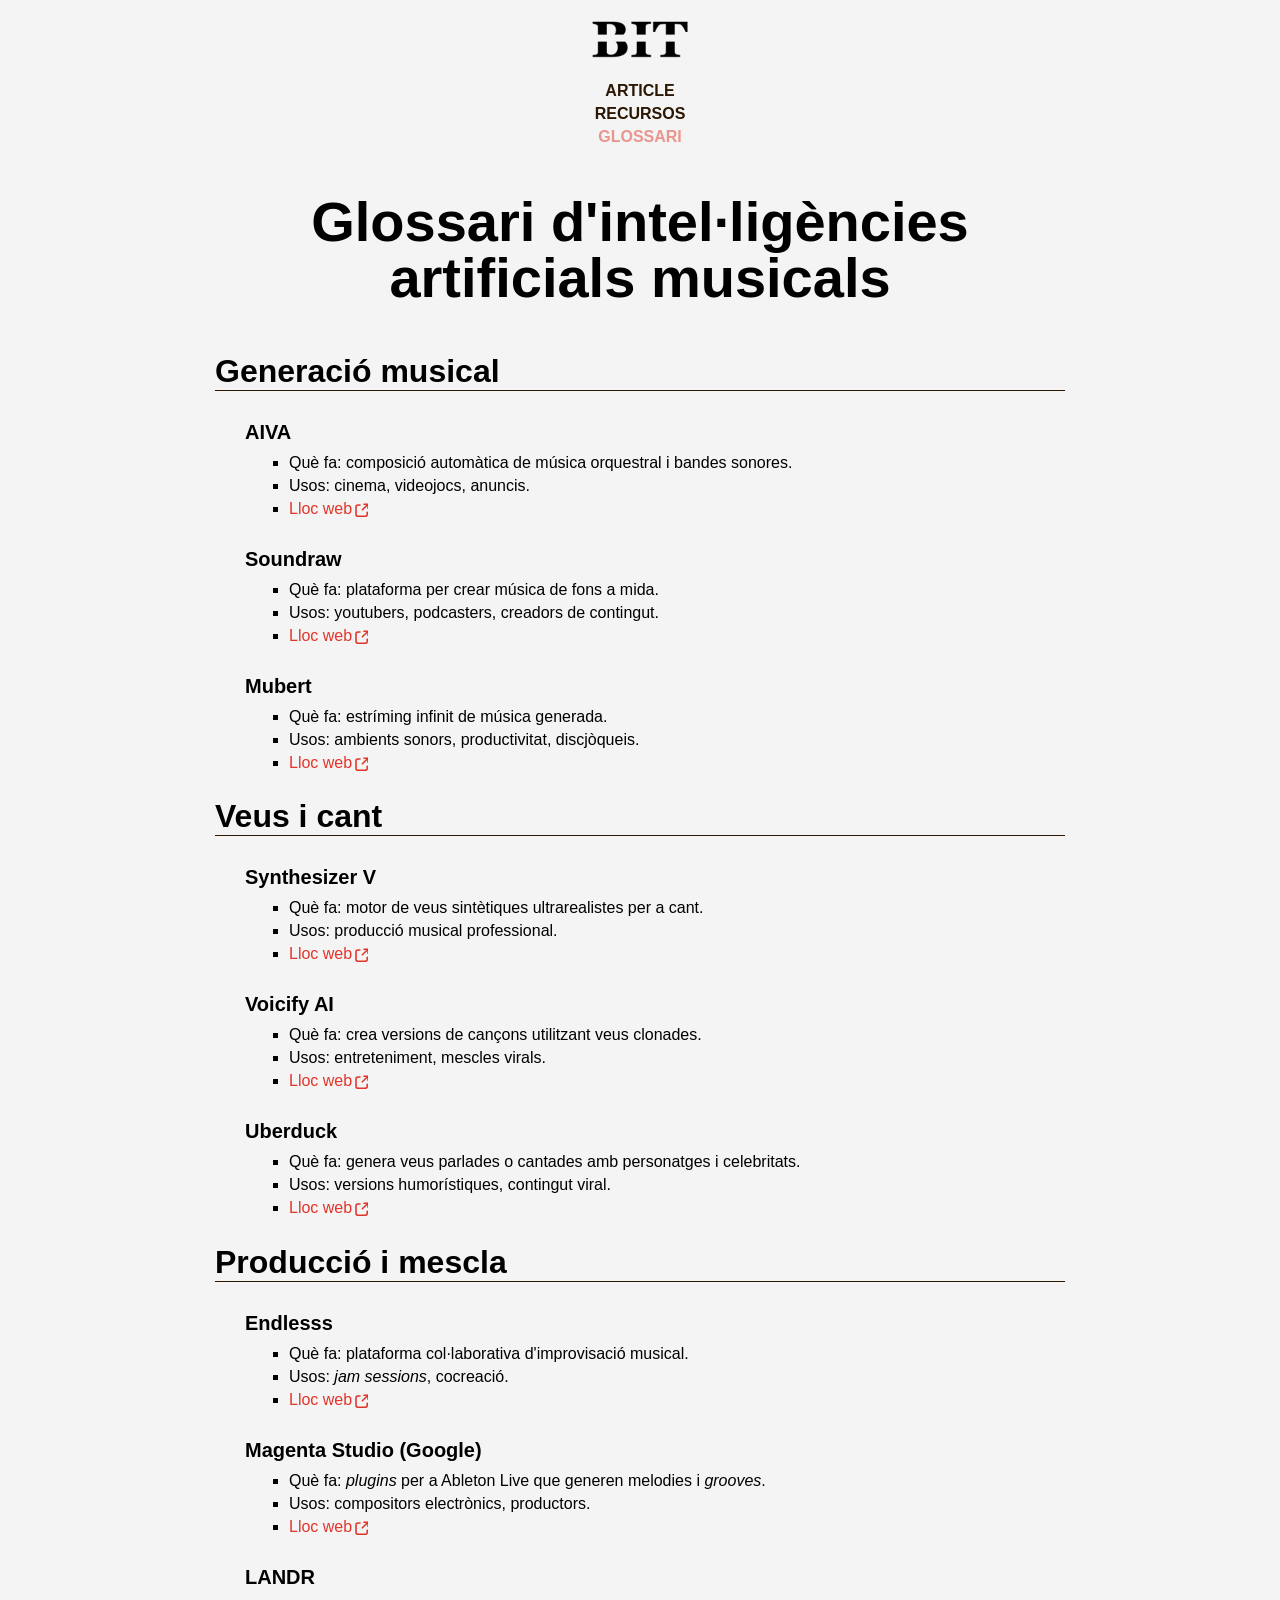
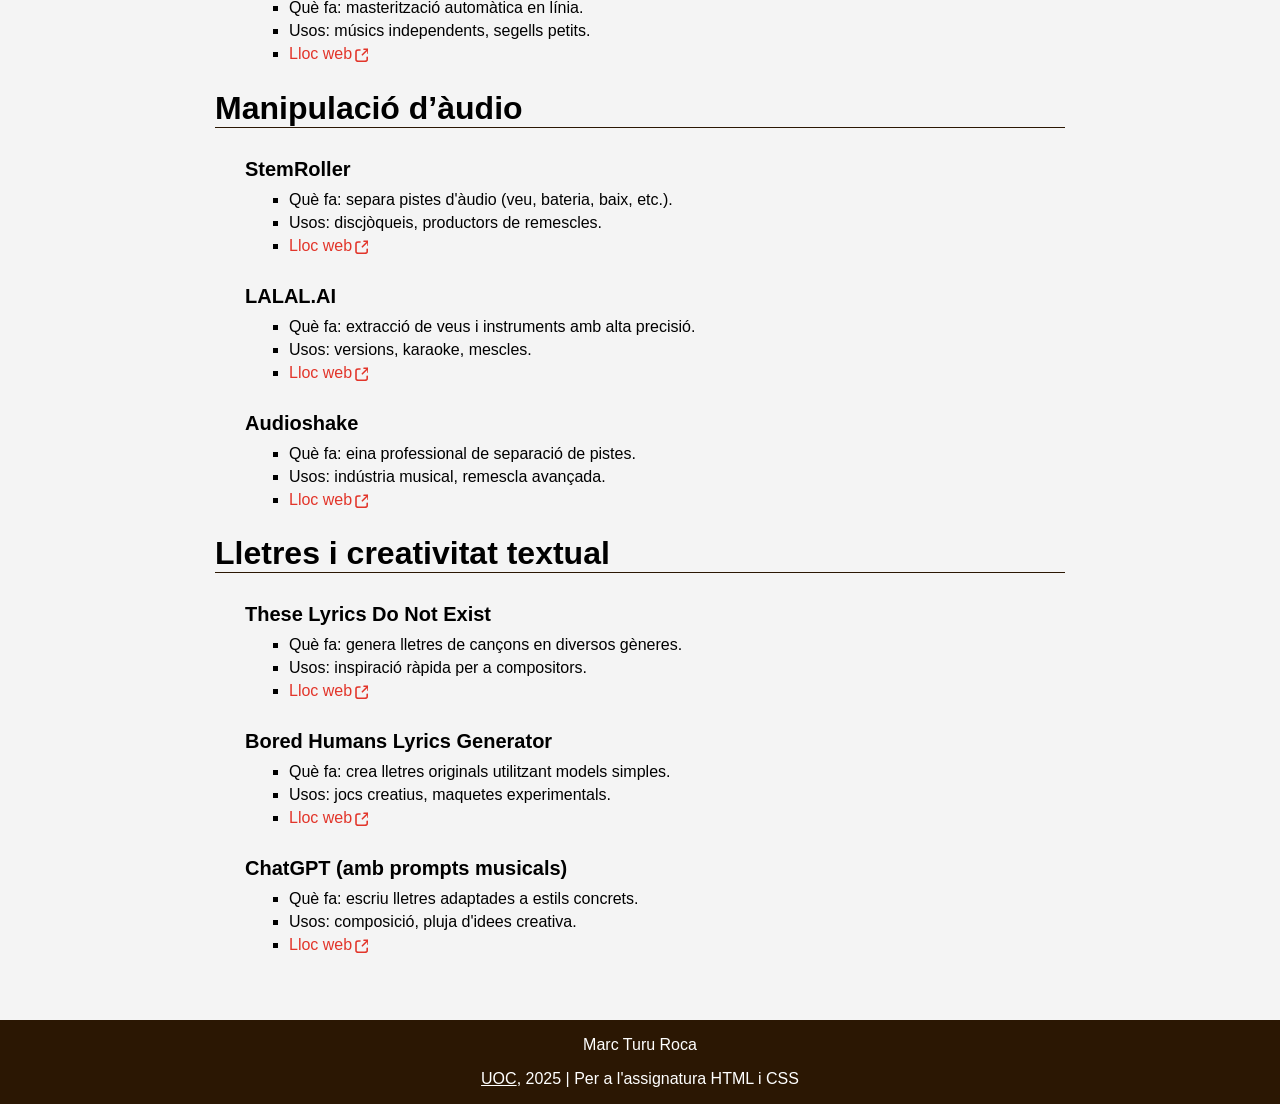
==== commit ee67713d: "index.html pràcticament acabat. Falta repassar tot" ====
--- a/glossari.html
+++ b/glossari.html
@@ -90,14 +90,14 @@
             <dd>
               <ul>
                 <li>Què fa: plataforma col·laborativa d'improvisació musical.</li>
-                <li>Usos: jam sessions, cocreació.</li>
+                <li>Usos: <i lang="en">jam sessions</i>, cocreació.</li>
                 <li><a href="https://endlesss.fm/" class="link_extern" target="_blank">Lloc web <img src="img/external-link.svg" alt="Enllaç extern" /></a></li>
               </ul>
             </dd>
             <dt id="magentastudio">Magenta Studio (Google)</dt>
             <dd>
               <ul>
-                <li>Què fa: plugins per a Ableton Live que generen melodies i grooves.</li>
+                <li>Què fa: <i lang="en">plugins</i> per a Ableton Live que generen melodies i <i lang="en">grooves</i>.</li>
                 <li>Usos: compositors electrònics, productors.</li>
                 <li><a href="https://magenta.tensorflow.org/studio" class="link_extern" target="_blank">Lloc web <img src="img/external-link.svg" alt="Enllaç extern" /></a></li>
               </ul>
--- a/css/estils.css
+++ b/css/estils.css
@@ -18,6 +18,12 @@
     font-weight: var(--font-quote-weight);
     border-top: 1px solid var(--color-quasi-negre);
     border-bottom: 1px solid var(--color-quasi-negre);
+    max-width: 600px;
+    margin-left: auto;
+    margin-right: auto;
+    font-size: 1.3rem;
+    line-height: 1.6;
+    padding: 20px 0;
 }
 
 q, cite {
@@ -137,6 +143,10 @@
 }
 
 /* ----- Estils específics de index.html ----- */
+.container.article h2 {
+    font-size: 2.5rem;
+}
+
 .autor {
     text-align: center;
     font-weight: bold;
@@ -182,9 +192,56 @@
     margin-top: 10px;
 }
 
+.video-figure iframe {
+    width: 100%;
+    max-width: 857px;
+    aspect-ratio: 857 / 435; /* Manté la relació d'aspecte original */
+    display: block;
+    margin: 0 auto;
+    border: 0;
+}
+
 .conceptes-amb-serif {
     font-family: var(--font-serif);
 }
+
+.blockquote-footer {
+    max-width: 600px;
+    margin-left: auto;
+    margin-right: auto;
+    text-align: right;
+}
+
+.jose-heinz {
+    display: flex;
+    flex-direction: column;
+    align-items: flex-start;
+    text-align: left;
+    gap: 0;
+}
+
+.jose-heinz > img {
+    border-radius: 50%;
+    display: block;
+}
+
+.jose-heinz figcaption {
+    display: flex;
+    flex-direction: column;
+    gap: 0px;
+    margin: 0;
+}
+
+.jose-heinz h3 {
+    margin: 0;
+    font-size: 1.2rem;
+}
+
+.jose-heinz p {
+    margin: 0;
+    font-size: 0.75rem;
+}
+
 
 /* ----- Estils específics  de recursos.html ----- */
 .audio-container {
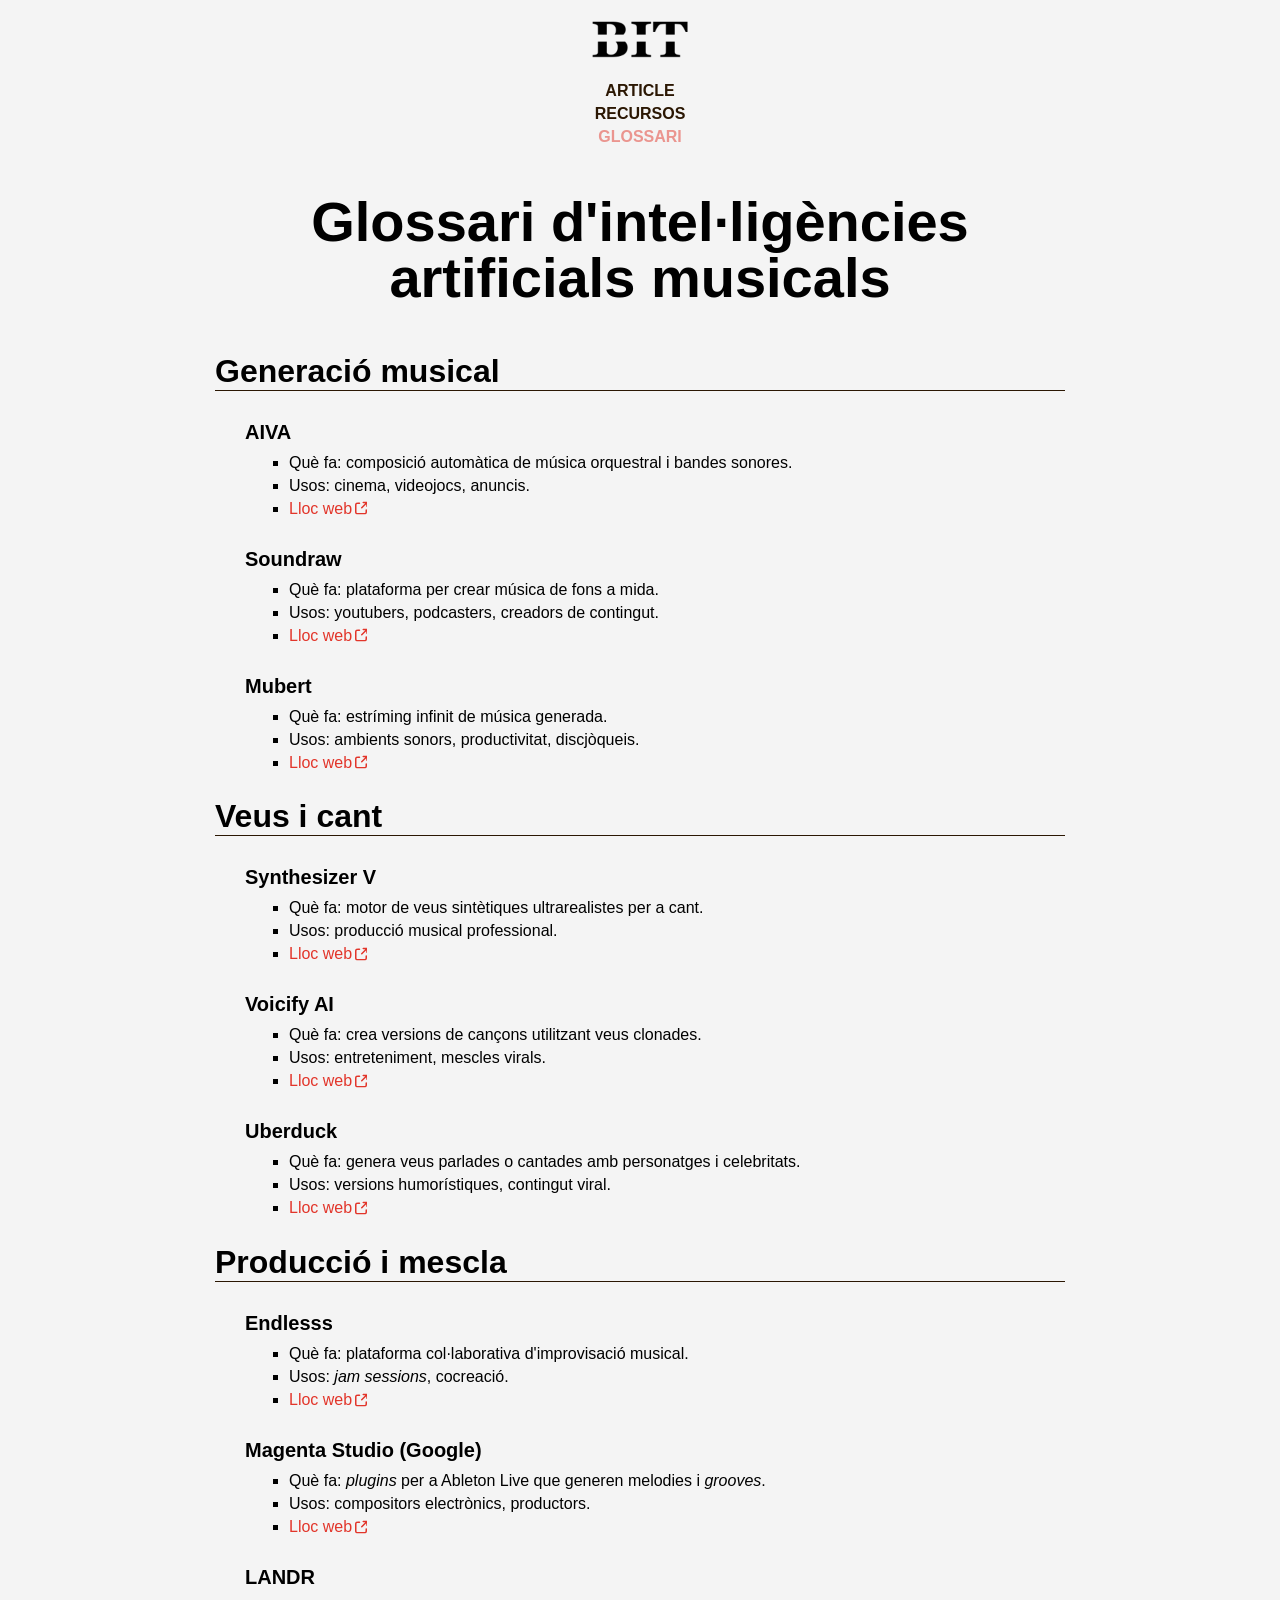
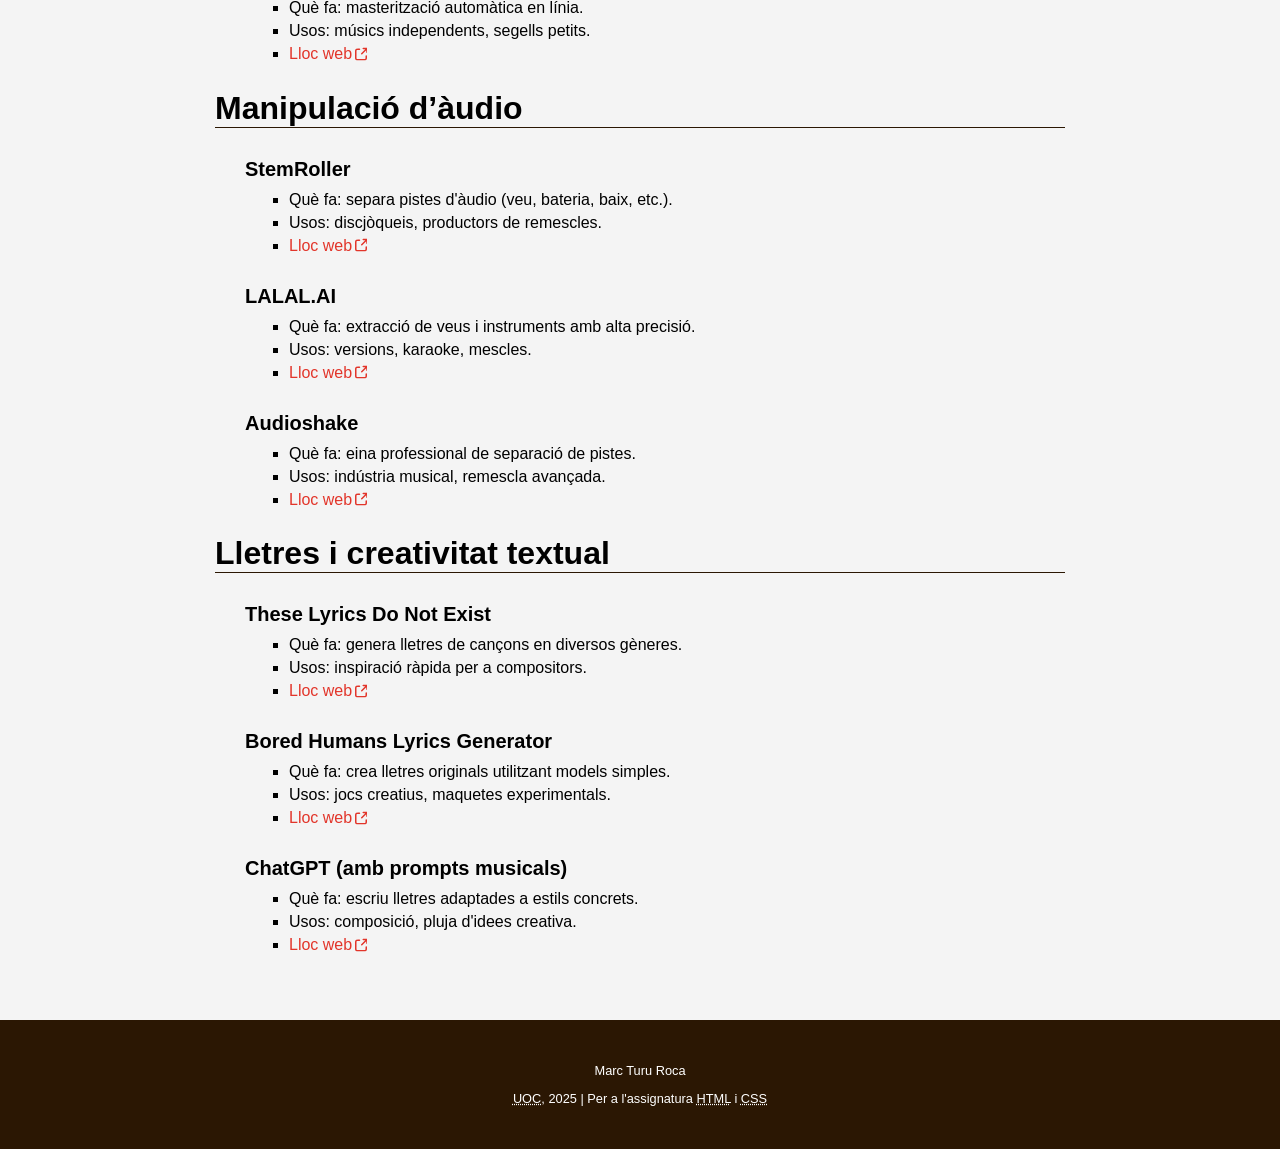
==== commit b61630f7: "Millores en l'estil de les tres pàgines. Falta acabar de revisar amb l'enunciat" ====
--- a/glossari.html
+++ b/glossari.html
@@ -4,16 +4,16 @@
     <meta charset="UTF-8">
     <meta name="viewport" content="width=device-width, initial-scale=1.0">
     <link rel="icon" type="image/png" href="img/favicon.png">
-    <title>Bit - Glosari</title>
+    <title>Bit - Glossari</title>
     <link rel="stylesheet" href="css/estils.css" />
 </head>
 
 <body>
-    <!-- Header principal utilitzat a les 3 vistes de la pàgina web. -->
+
     <header>
-       <a href="index.html">
-            <img src="img/bit-logo.svg" alt="Bit Logo" />
-        </a>
+      <a href="index.html">
+        <img src="img/bit-logo.svg" alt="Logotip de Bit" />
+      </a>
     </header>
 
     <nav>
@@ -25,157 +25,182 @@
     </nav>
     
     <main class="container glossari">
+      
       <article>
         <h1>Glossari d'intel·ligències artificials musicals</h1>
 
-          <h2>Generació musical</h2>
-          <dl>
-            <dt id="aiva">AIVA</dt>
-            <dd>
-              <ul>
-                <li>Què fa: composició automàtica de música orquestral i bandes sonores.</li>
-                <li>Usos: cinema, videojocs, anuncis.</li>
-                <li><a href="https://www.aiva.ai/" class="link_extern" target="_blank">Lloc web <img src="img/external-link.svg" alt="Enllaç extern" /></a></li>
-              </ul>
-            </dd>
-            <dt id="soundraw">Soundraw</dt>
-            <dd>
-              <ul>
-                <li>Què fa: plataforma per crear música de fons a mida.</li>
-                <li>Usos: youtubers, podcasters, creadors de contingut.</li>
-                <li><a href="https://soundraw.io/" class="link_extern" target="_blank">Lloc web <img src="img/external-link.svg" alt="Enllaç extern" /></a></li>
-              </ul>
-            </dd>
-            <dt id="mubert">Mubert</dt>
-            <dd>
-              <ul>
-                <li>Què fa: estríming infinit de música generada.</li>
-                <li>Usos: ambients sonors, productivitat, discjòqueis.</li>
-                <li><a href="https://mubert.com/" class="link_extern" target="_blank">Lloc web <img src="img/external-link.svg" alt="Enllaç extern" /></a></li>
-              </ul>
-            </dd>
-          </dl>
-
-          <h2>Veus i cant</h2>
-          <dl>
-            <dt id="synthesizerv">Synthesizer V</dt>
-            <dd>
-              <ul>
-                <li>Què fa: motor de veus sintètiques ultrarealistes per a cant.</li>
-                <li>Usos: producció musical professional.</li>
-                <li><a href="https://dreamtonics.com/synthesizerv" class="link_extern" target="_blank">Lloc web <img src="img/external-link.svg" alt="Enllaç extern" /></a></li>
-              </ul>
-            </dd>
-            <dt id="voicifyai">Voicify AI</dt>
-            <dd>
-              <ul>
-                <li>Què fa: crea versions de cançons utilitzant veus clonades.</li>
-                <li>Usos: entreteniment, mescles virals.</li>
-                <li><a href="https://www.jammable.com/" class="link_extern" target="_blank">Lloc web <img src="img/external-link.svg" alt="Enllaç extern" /></a></li>
-              </ul>
-            </dd>
-            <dt id="uberduck">Uberduck</dt>
-            <dd>
-              <ul>
-                <li>Què fa: genera veus parlades o cantades amb personatges i celebritats.</li>
-                <li>Usos: versions humorístiques, contingut viral.</li>
-                <li><a href="https://uberduck.ai/" class="link_extern" target="_blank">Lloc web <img src="img/external-link.svg" alt="Enllaç extern" /></a></li>
-              </ul>
-            </dd>
-          </dl>
-
-          <h2>Producció i mescla</h2>
-          <dl>
-            <dt id="endless">Endlesss</dt>
-            <dd>
-              <ul>
-                <li>Què fa: plataforma col·laborativa d'improvisació musical.</li>
-                <li>Usos: <i lang="en">jam sessions</i>, cocreació.</li>
-                <li><a href="https://endlesss.fm/" class="link_extern" target="_blank">Lloc web <img src="img/external-link.svg" alt="Enllaç extern" /></a></li>
-              </ul>
-            </dd>
-            <dt id="magentastudio">Magenta Studio (Google)</dt>
-            <dd>
-              <ul>
-                <li>Què fa: <i lang="en">plugins</i> per a Ableton Live que generen melodies i <i lang="en">grooves</i>.</li>
-                <li>Usos: compositors electrònics, productors.</li>
-                <li><a href="https://magenta.tensorflow.org/studio" class="link_extern" target="_blank">Lloc web <img src="img/external-link.svg" alt="Enllaç extern" /></a></li>
-              </ul>
-            </dd>
-            <dt id="landr">LANDR</dt>
-            <dd>
-              <ul>
-                <li>Què fa: masterització automàtica en línia.</li>
-                <li>Usos: músics independents, segells petits.</li>
-                <li><a href="https://www.landr.com/" class="link_extern" target="_blank">Lloc web <img src="img/external-link.svg" alt="Enllaç extern" /></a></li>
-              </ul>
-            </dd>
-          </dl>
-
-          <h2>Manipulació d’àudio</h2>
-          <dl>
-            <dt id="stemroller">StemRoller</dt>
-            <dd>
-              <ul>
-                <li>Què fa: separa pistes d'àudio (veu, bateria, baix, etc.).</li>
-                <li>Usos: discjòqueis, productors de remescles.</li>
-                <li><a href="https://stemroller.com/" class="link_extern" target="_blank">Lloc web <img src="img/external-link.svg" alt="Enllaç extern" /></a></li>
-              </ul>
-            </dd>
-            <dt id="lalalai">LALAL.AI</dt>
-            <dd>
-              <ul>
-                <li>Què fa: extracció de veus i instruments amb alta precisió.</li>
-                <li>Usos: versions, karaoke, mescles.</li>
-                <li><a href="https://www.lalal.ai/" class="link_extern" target="_blank">Lloc web <img src="img/external-link.svg" alt="Enllaç extern" /></a></li>
-              </ul>
-            </dd>
-            <dt id="audioshake">Audioshake</dt>
-            <dd>
-              <ul>
-                <li>Què fa: eina professional de separació de pistes.</li>
-                <li>Usos: indústria musical, remescla avançada.</li>
-                <li><a href="https://www.audioshake.ai/" class="link_extern" target="_blank">Lloc web <img src="img/external-link.svg" alt="Enllaç extern" /></a></li>
-              </ul>
-            </dd>
-          </dl>
-
-          <h2>Lletres i creativitat textual</h2>
-          <dl>
-            <dt id="theselyricsdonotexist">These Lyrics Do Not Exist</dt>
-            <dd>
-              <ul>
-                <li>Què fa: genera lletres de cançons en diversos gèneres.</li>
-                <li>Usos: inspiració ràpida per a compositors.</li>
-                <li><a href="https://theselyricsdonotexist.com/" class="link_extern" target="_blank">Lloc web <img src="img/external-link.svg" alt="Enllaç extern" /></a></li>
-              </ul>
-            </dd>
-            <dt id="boredhumanslyricsgenerator">Bored Humans Lyrics Generator</dt>
-            <dd>
-              <ul>
-                <li>Què fa: crea lletres originals utilitzant models simples.</li>
-                <li>Usos: jocs creatius, maquetes experimentals.</li>
-                <li><a href="https://boredhumans.com/lyrics" class="link_extern" target="_blank">Lloc web <img src="img/external-link.svg" alt="Enllaç extern" /></a></li>
-              </ul>
-            </dd>
-            <dt id="chatgpt">ChatGPT (amb prompts musicals)</dt>
-            <dd>
-              <ul>
-                <li>Què fa: escriu lletres adaptades a estils concrets.</li>
-                <li>Usos: composició, pluja d'idees creativa.</li>
-                <li><a href="https://openai.com/chatgpt" class="link_extern" target="_blank">Lloc web <img src="img/external-link.svg" alt="Enllaç extern" /></a></li>
-              </ul>
-            </dd>
-          </dl>
-
+          <section>
+            <h2>Generació musical</h2>
+            <dl>
+              <dt id="aiva">AIVA</dt>
+              <dd>
+                <ul>
+                  <li>Què fa: composició automàtica de música orquestral i bandes sonores.</li>
+                  <li>Usos: cinema, videojocs, anuncis.</li>
+                  <li><a href="https://www.aiva.ai/" class="link_extern" target="_blank">Lloc web</a></li>
+                </ul>
+              </dd>
+
+              <dt id="soundraw">Soundraw</dt>
+              <dd>
+                <ul>
+                  <li>Què fa: plataforma per crear música de fons a mida.</li>
+                  <li>Usos: youtubers, podcasters, creadors de contingut.</li>
+                  <li><a href="https://soundraw.io/" class="link_extern" target="_blank">Lloc web</a></li>
+                </ul>
+              </dd>
+
+              <dt id="mubert">Mubert</dt>
+              <dd>
+                <ul>
+                  <li>Què fa: estríming infinit de música generada.</li>
+                  <li>Usos: ambients sonors, productivitat, discjòqueis.</li>
+                  <li><a href="https://mubert.com/" class="link_extern" target="_blank">Lloc web</a></li>
+                </ul>
+              </dd>
+            </dl>
+          </section>
+
+          <section>
+            <h2>Veus i cant</h2>
+            <dl>
+              <dt id="synthesizerv">Synthesizer V</dt>
+              <dd>
+                <ul>
+                  <li>Què fa: motor de veus sintètiques ultrarealistes per a cant.</li>
+                  <li>Usos: producció musical professional.</li>
+                  <li><a href="https://dreamtonics.com/synthesizerv" class="link_extern" target="_blank">Lloc web</a></li>
+                </ul>
+              </dd>
+
+              <dt id="voicifyai">Voicify AI</dt>
+              <dd>
+                <ul>
+                  <li>Què fa: crea versions de cançons utilitzant veus clonades.</li>
+                  <li>Usos: entreteniment, mescles virals.</li>
+                  <li><a href="https://www.jammable.com/" class="link_extern" target="_blank">Lloc web</a></li>
+                </ul>
+              </dd>
+
+              <dt id="uberduck">Uberduck</dt>
+              <dd>
+                <ul>
+                  <li>Què fa: genera veus parlades o cantades amb personatges i celebritats.</li>
+                  <li>Usos: versions humorístiques, contingut viral.</li>
+                  <li><a href="https://uberduck.ai/" class="link_extern" target="_blank">Lloc web</a></li>
+                </ul>
+              </dd>
+            </dl>
+          </section>
+
+          <section>
+            <h2>Producció i mescla</h2>
+            <dl>
+              <dt id="endless">Endlesss</dt>
+              <dd>
+                <ul>
+                  <li>Què fa: plataforma col·laborativa d'improvisació musical.</li>
+                  <li>Usos: <i lang="en">jam sessions</i>, cocreació.</li>
+                  <li><a href="https://endlesss.fm/" class="link_extern" target="_blank">Lloc web</a></li>
+                </ul>
+              </dd>
+
+              <dt id="magentastudio">Magenta Studio (Google)</dt>
+              <dd>
+                <ul>
+                  <li>Què fa: <i lang="en">plugins</i> per a Ableton Live que generen melodies i <i lang="en">grooves</i>.</li>
+                  <li>Usos: compositors electrònics, productors.</li>
+                  <li><a href="https://magenta.tensorflow.org/studio" class="link_extern" target="_blank">Lloc web</a></li>
+                </ul>
+              </dd>
+
+              <dt id="landr">LANDR</dt>
+              <dd>
+                <ul>
+                  <li>Què fa: masterització automàtica en línia.</li>
+                  <li>Usos: músics independents, segells petits.</li>
+                  <li><a href="https://www.landr.com/" class="link_extern" target="_blank">Lloc web</a></li>
+                </ul>
+              </dd>
+            </dl>
+          </section>
+
+          <section>
+            <h2>Manipulació d’àudio</h2>
+            <dl>
+              <dt id="stemroller">StemRoller</dt>
+              <dd>
+                <ul>
+                  <li>Què fa: separa pistes d'àudio (veu, bateria, baix, etc.).</li>
+                  <li>Usos: discjòqueis, productors de remescles.</li>
+                  <li><a href="https://stemroller.com/" class="link_extern" target="_blank">Lloc web</a></li>
+                </ul>
+              </dd>
+
+              <dt id="lalalai">LALAL.AI</dt>
+              <dd>
+                <ul>
+                  <li>Què fa: extracció de veus i instruments amb alta precisió.</li>
+                  <li>Usos: versions, karaoke, mescles.</li>
+                  <li><a href="https://www.lalal.ai/" class="link_extern" target="_blank">Lloc web</a></li>
+                </ul>
+              </dd>
+
+              <dt id="audioshake">Audioshake</dt>
+              <dd>
+                <ul>
+                  <li>Què fa: eina professional de separació de pistes.</li>
+                  <li>Usos: indústria musical, remescla avançada.</li>
+                  <li><a href="https://www.audioshake.ai/" class="link_extern" target="_blank">Lloc web</a></li>
+                </ul>
+              </dd>
+            </dl>
+          </section>
+
+          <section>
+            <h2>Lletres i creativitat textual</h2>
+            <dl>
+              <dt id="theselyricsdonotexist">These Lyrics Do Not Exist</dt>
+              <dd>
+                <ul>
+                  <li>Què fa: genera lletres de cançons en diversos gèneres.</li>
+                  <li>Usos: inspiració ràpida per a compositors.</li>
+                  <li><a href="https://theselyricsdonotexist.com/" class="link_extern" target="_blank">Lloc web</a></li>
+                </ul>
+              </dd>
+
+              <dt id="boredhumanslyricsgenerator">Bored Humans Lyrics Generator</dt>
+              <dd>
+                <ul>
+                  <li>Què fa: crea lletres originals utilitzant models simples.</li>
+                  <li>Usos: jocs creatius, maquetes experimentals.</li>
+                  <li><a href="https://boredhumans.com/lyrics" class="link_extern" target="_blank">Lloc web</a></li>
+                </ul>
+              </dd>
+
+              <dt id="chatgpt">ChatGPT (amb prompts musicals)</dt>
+              <dd>
+                <ul>
+                  <li>Què fa: escriu lletres adaptades a estils concrets.</li>
+                  <li>Usos: composició, pluja d'idees creativa.</li>
+                  <li><a href="https://openai.com/chatgpt" class="link_extern" target="_blank">Lloc web</a></li>
+                </ul>
+              </dd>
+            </dl>
+          </section>
 
       </article>
     </main>
     
     <footer>
       <p>Marc Turu Roca</p>
-      <p><a href="https://www.uoc.edu/">UOC</a>, 2025 | Per a l'assignatura HTML i CSS</p>
+      <p>
+        <a href="https://www.uoc.edu/" class="no-icon" target="_blank">
+          <abbr title="Universitat Oberta de Catalunya">UOC</abbr></a>, 2025 | Per a l'assignatura 
+        <abbr title="HyperText Markup Language">HTML</abbr> i <abbr title="Cascading Style Sheets">CSS</abbr>
+      </p>
     </footer>
     
 </body>
+
 </html>
--- a/css/estils.css
+++ b/css/estils.css
@@ -13,6 +13,7 @@
    
 }
 
+/* ----- Estil pel blockquote, q i cite ----- */
 blockquote {
     font-family: var(--font-serif);
     font-weight: var(--font-quote-weight);
@@ -83,12 +84,16 @@
 footer {
     width: 100%;
     text-align: center;
+    font-size: 0.8rem;
     background-color: var(--color-quasi-negre);
     color: var(--color-blanc);
+    padding: 30px 0;
 }
 
 footer a {
     color: var(--color-blanc);
+    text-decoration: none;
+    cursor: pointer;
 }
 
 footer a:hover {
@@ -114,12 +119,13 @@
     line-height: 1.6;
 }
 
-/* FigCaption de la img d'index.html i de l'audio de recursos.html*/
+/* figcaption de la img i vídeo d'index.html i de l'audio de recursos.html*/
 figure figcaption {
     font-size: 0.7rem;
     margin: 0 0 20px 0;
 }
 
+/* Estils per als enllaços externs amb icona */
 a.link_extern {
     color: var(--color-vermell);
     text-decoration: none;
@@ -132,17 +138,22 @@
     color: var(--color-vermell-modificat);
 }
 
-a.link_extern img {
-    width: 16px;
-    height: 16px;
-    transition: color 0.25s ease;
-}
-
-a.link_extern:hover img {
-    content: url("../img/external-link-modif.svg");
-}
-
-/* ----- Estils específics de index.html ----- */
+a[href^="http"]:not(.no-icon)::after {
+  content: "";
+  display: inline-block;
+  background-size: 100%;
+  width: 15px;
+  height: 15px;
+  background-image: url("../img/external-link.svg");
+  transition: background-image 0.25s ease;
+  transform: translateY(-1.5px);
+}
+
+a[href^="http"]:not(.no-icon):hover::after {
+  background-image: url("../img/external-link-modif.svg");
+} 
+
+/* ----- Estils específics d'index.html ----- */
 .container.article h2 {
     font-size: 2.5rem;
 }
@@ -173,8 +184,8 @@
     max-width: 600px;
     margin-left: auto;
     margin-right: auto;
+    font-size: 1.5rem;
     text-align: left;
-    font-size: 1.5rem;
 }
 
 figure {
@@ -218,6 +229,7 @@
     align-items: flex-start;
     text-align: left;
     gap: 0;
+    margin: 30px 0 0 0;
 }
 
 .jose-heinz > img {
@@ -234,21 +246,20 @@
 
 .jose-heinz h3 {
     margin: 0;
-    font-size: 1.2rem;
+    font-size: 1.25rem;
 }
 
 .jose-heinz p {
     margin: 0;
-    font-size: 0.75rem;
-}
-
-
-/* ----- Estils específics  de recursos.html ----- */
+    font-size: 0.8rem;
+}
+
+/* ----- Estils específics de recursos.html ----- */
 .audio-container {
     display: flex;
     flex-direction: column;
     align-items: center;
-    border: 1px solid rgb(43 23 3);
+    border: 1px solid var(--color-quasi-negre);
     padding: 20px;
 }
 
@@ -278,10 +289,9 @@
     color: var(--color-vermell-modificat);
 }
 
-/* ----- Estils específics  de glossari.html ----- */
-
+/* ----- Estils específics de glossari.html ----- */
 .container.glossari h2 {
-    border-bottom: 1px solid rgb(43 23 3);
+    border-bottom: 1px solid var(--color-quasi-negre);
     font-size: 2rem;
 }
 
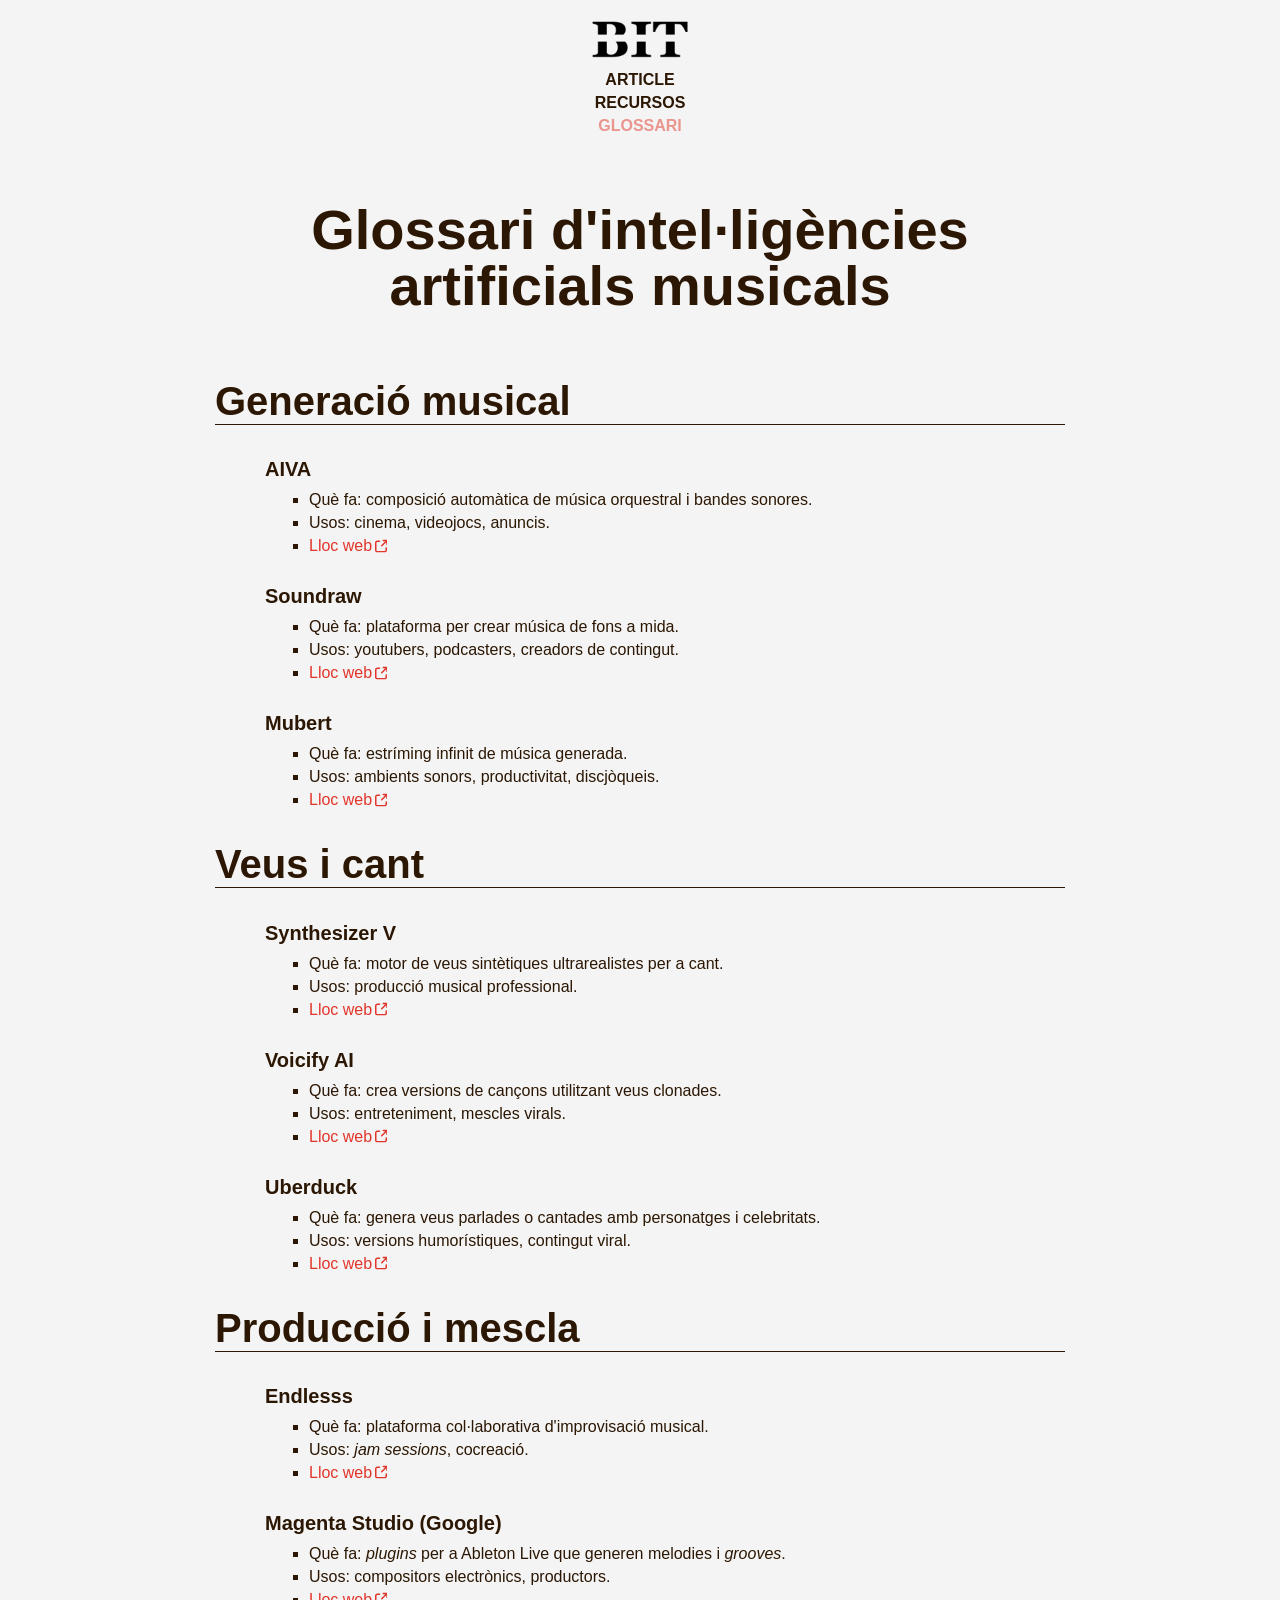
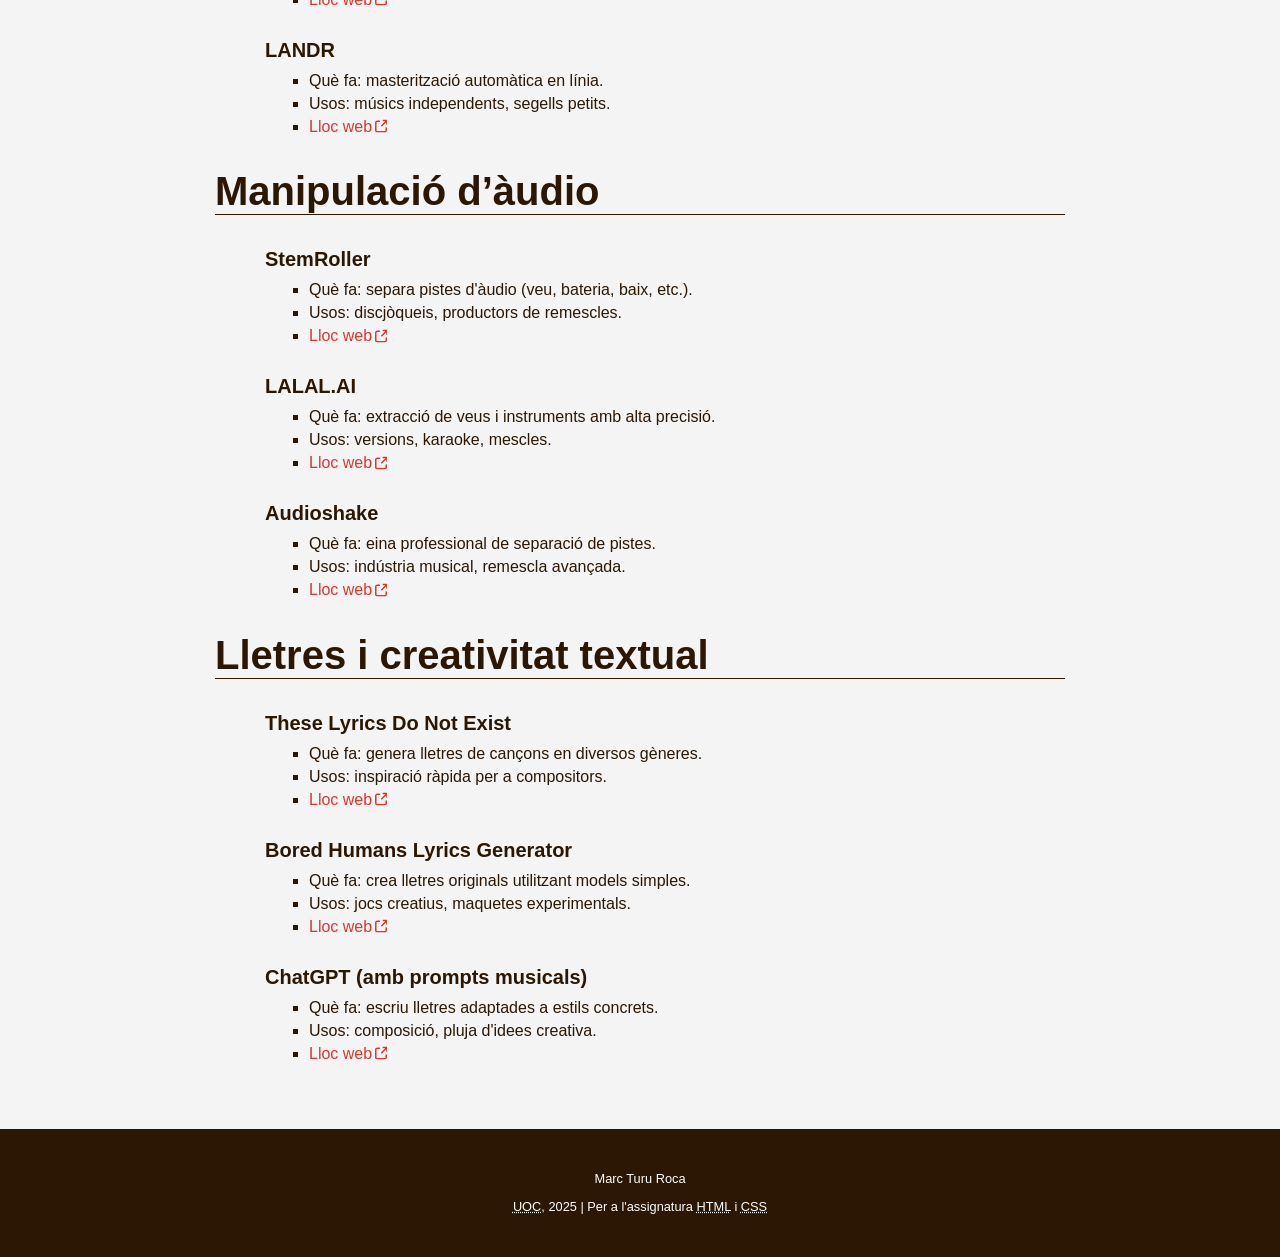
==== commit 6fc5a61c: "Web acabada amb .pdf afegit" ====
--- a/glossari.html
+++ b/glossari.html
@@ -5,14 +5,14 @@
     <meta name="viewport" content="width=device-width, initial-scale=1.0">
     <link rel="icon" type="image/png" href="img/favicon.png">
     <title>Bit - Glossari</title>
-    <link rel="stylesheet" href="css/estils.css" />
+    <link rel="stylesheet" href="css/estils.css">
 </head>
 
 <body>
 
     <header>
       <a href="index.html">
-        <img src="img/bit-logo.svg" alt="Logotip de Bit" />
+        <img src="img/bit-logo.svg" alt="Logotip de Bit">
       </a>
     </header>
 
@@ -195,9 +195,8 @@
     <footer>
       <p>Marc Turu Roca</p>
       <p>
-        <a href="https://www.uoc.edu/" class="no-icon" target="_blank">
-          <abbr title="Universitat Oberta de Catalunya">UOC</abbr></a>, 2025 | Per a l'assignatura 
-        <abbr title="HyperText Markup Language">HTML</abbr> i <abbr title="Cascading Style Sheets">CSS</abbr>
+        <a href="https://www.uoc.edu/" class="no-icon" target="_blank"> <abbr title="Universitat Oberta de Catalunya">UOC</abbr></a>,
+        2025 | Per a l'assignatura <abbr title="HyperText Markup Language">HTML</abbr> i <abbr title="Cascading Style Sheets">CSS</abbr>
       </p>
     </footer>
     
--- a/css/estils.css
+++ b/css/estils.css
@@ -13,7 +13,7 @@
    
 }
 
-/* ----- Estil pel blockquote, q i cite ----- */
+/* ----- Estil pel blockquote, q, cite i abbr ----- */
 blockquote {
     font-family: var(--font-serif);
     font-weight: var(--font-quote-weight);
@@ -24,7 +24,7 @@
     margin-right: auto;
     font-size: 1.3rem;
     line-height: 1.6;
-    padding: 20px 0;
+    padding: 20px 0;    
 }
 
 q, cite {
@@ -46,16 +46,17 @@
     padding: 0;
     font-family: var(--font-sans-serif);
     background-color: var(--color-gris-molt-clar);
+    color: var(--color-quasi-negre);
 }
 
 header {
     text-align: center;
-    margin-top: 20px;
+    margin: 20px 0 5px 0;
 }
 
 nav ul {
     list-style-type: none;
-    margin-bottom: 0;
+    margin: 0;
     padding: 0;
     display: flex;
     flex-direction: column;
@@ -87,6 +88,7 @@
     font-size: 0.8rem;
     background-color: var(--color-quasi-negre);
     color: var(--color-blanc);
+    margin-top: 50px;
     padding: 30px 0;
 }
 
@@ -96,7 +98,8 @@
     cursor: pointer;
 }
 
-footer a:hover {
+/* Utilitzat com a extra en l'enllaç de la UOC al footer */
+footer a:hover { 
    color: var(--color-gris-fosc);
 }
 
@@ -105,13 +108,13 @@
     max-width: 850px;
     margin-left: auto;
     margin-right: auto;
-    margin-bottom: 50px;
 }
 
 .container h1 {
     text-align: center;
     font-size: 3.5rem;
     line-height: 1;
+    margin: 65px 0;
 }
 
 .container p {
@@ -119,7 +122,7 @@
     line-height: 1.6;
 }
 
-/* figcaption de la img i vídeo d'index.html i de l'audio de recursos.html*/
+/* figcaption de la <img> i <iframe> d'index.html i del <audio> de recursos.html*/
 figure figcaption {
     font-size: 0.7rem;
     margin: 0 0 20px 0;
@@ -138,6 +141,7 @@
     color: var(--color-vermell-modificat);
 }
 
+/* Afegim la icona d'enllaç extern només als enllaços que comencen per "http" i que no tinguin la classe "no-icon" */
 a[href^="http"]:not(.no-icon)::after {
   content: "";
   display: inline-block;
@@ -149,6 +153,7 @@
   transform: translateY(-1.5px);
 }
 
+/* Canviem la icona en passar el cursor per sobre de l'enllaç */
 a[href^="http"]:not(.no-icon):hover::after {
   background-image: url("../img/external-link-modif.svg");
 } 
@@ -162,7 +167,7 @@
     text-align: center;
     font-weight: bold;
     color: var(--color-vermell);
-    margin: 0;
+    margin-bottom: 2.5px;
 }
 
 time {
@@ -170,7 +175,6 @@
     text-align: center;
     font-weight: bold;
     font-size: 0.8rem;
-    margin-top: 0;
     margin-bottom: 30px;
 }
 
@@ -188,6 +192,7 @@
     text-align: left;
 }
 
+/* Encara que utilitzem figure també a recursos.html, allà fem servir una classe personalitzada pel figure de l'audio */
 figure {
     margin: 10px 0;
     text-align: center;
@@ -198,7 +203,7 @@
     height: auto;
 }
 
-/* Encara que compartim figcaption, només al index.html necessitem afegir el margin-top*/
+/* Encara que utilitzem figcaption també a recursos.html, només al index.html necessitem afegir el margin-top*/
 .container.article figure figcaption {
     margin-top: 10px;
 }
@@ -206,14 +211,10 @@
 .video-figure iframe {
     width: 100%;
     max-width: 857px;
-    aspect-ratio: 857 / 435; /* Manté la relació d'aspecte original */
+    aspect-ratio: 16 / 9; /* Manté la relació d'aspecte original */
     display: block;
     margin: 0 auto;
     border: 0;
-}
-
-.conceptes-amb-serif {
-    font-family: var(--font-serif);
 }
 
 .blockquote-footer {
@@ -260,16 +261,20 @@
     flex-direction: column;
     align-items: center;
     border: 1px solid var(--color-quasi-negre);
-    padding: 20px;
+    padding: 25px;
 }
 
 .categories-pare {
     list-style-type: square;
-    padding-left: 70px;
+    padding-left: 100px;
 }
 
 .categories-pare h2 {
     font-weight: normal;
+}
+
+.categories-pare li::marker {
+    font-size: 1.5rem; /* Augmenta la mida del marcador square de la llista */
 }
 
 .categories-fill li {
@@ -292,11 +297,11 @@
 /* ----- Estils específics de glossari.html ----- */
 .container.glossari h2 {
     border-bottom: 1px solid var(--color-quasi-negre);
-    font-size: 2rem;
+    font-size: 2.5rem;
 }
 
 .container.glossari dl {
-    margin-left: 30px;
+    margin-left: 50px;
 }
 
 .container.glossari dt {
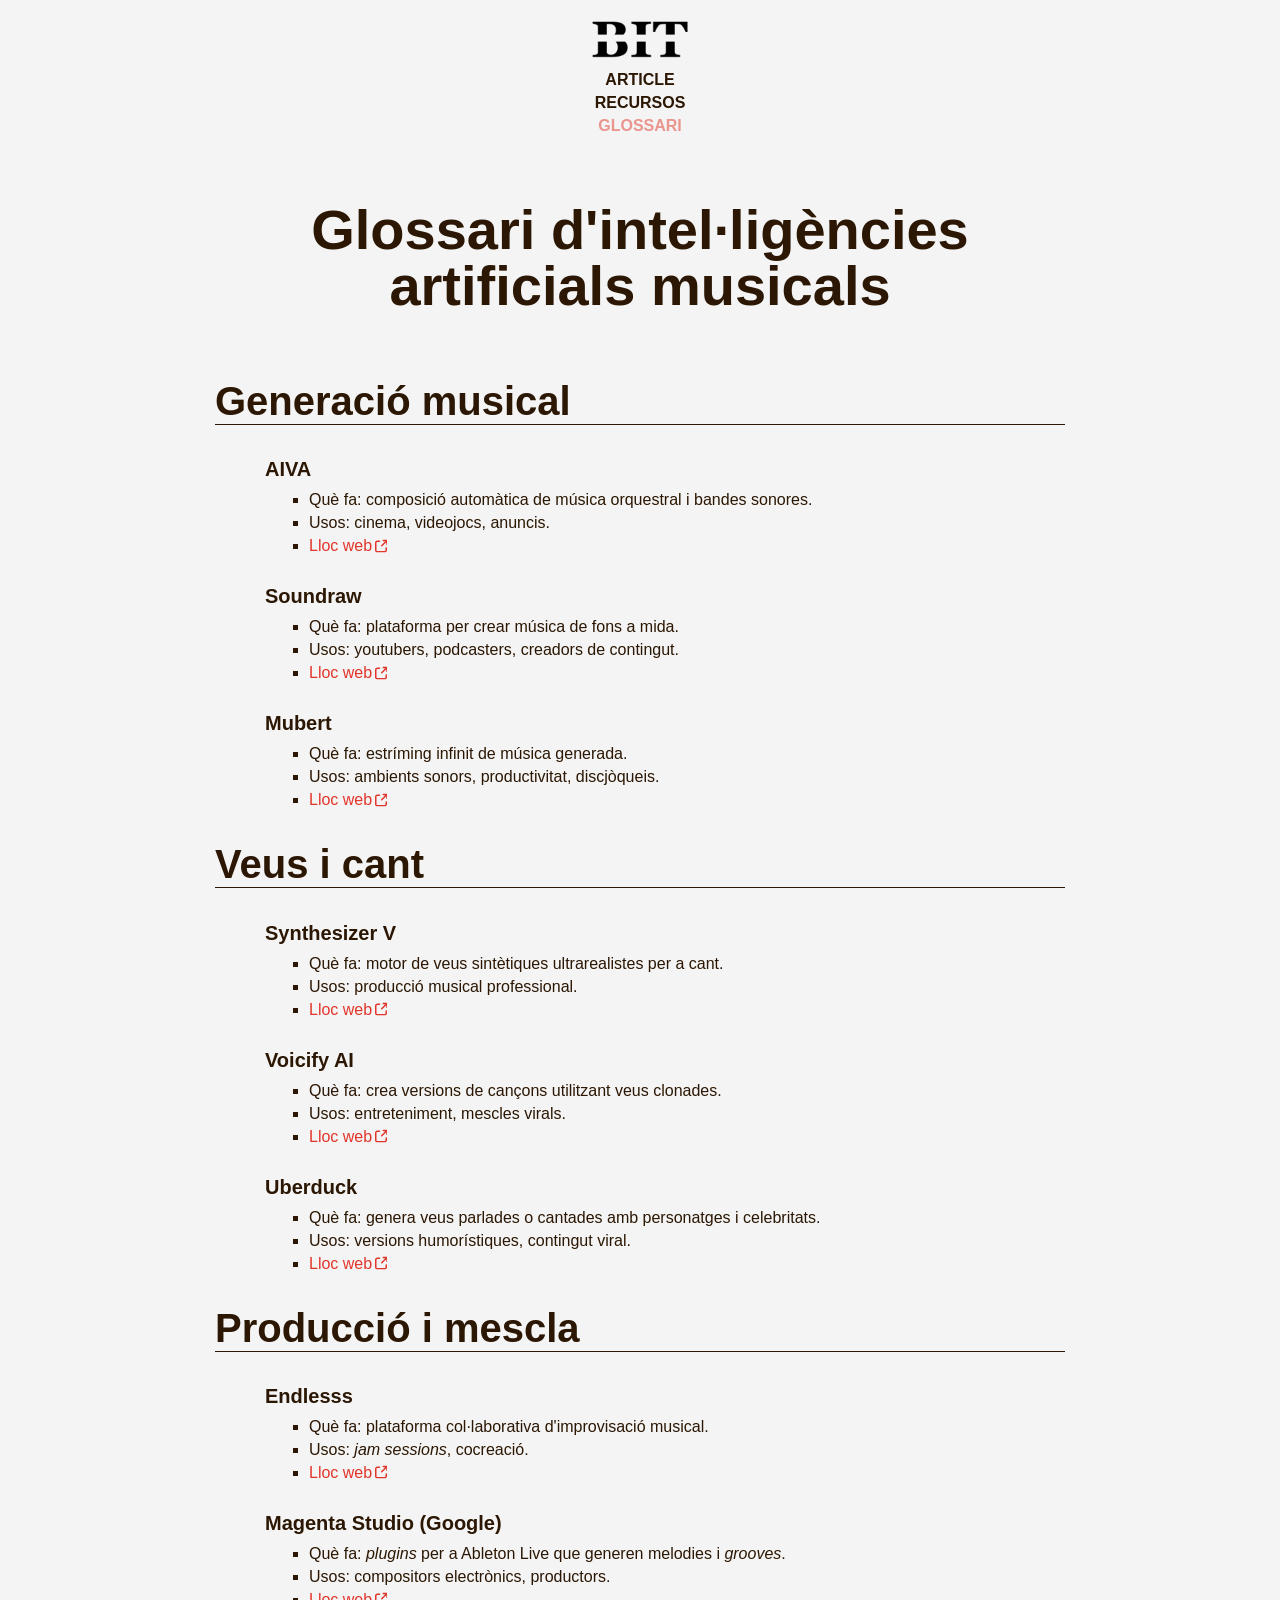
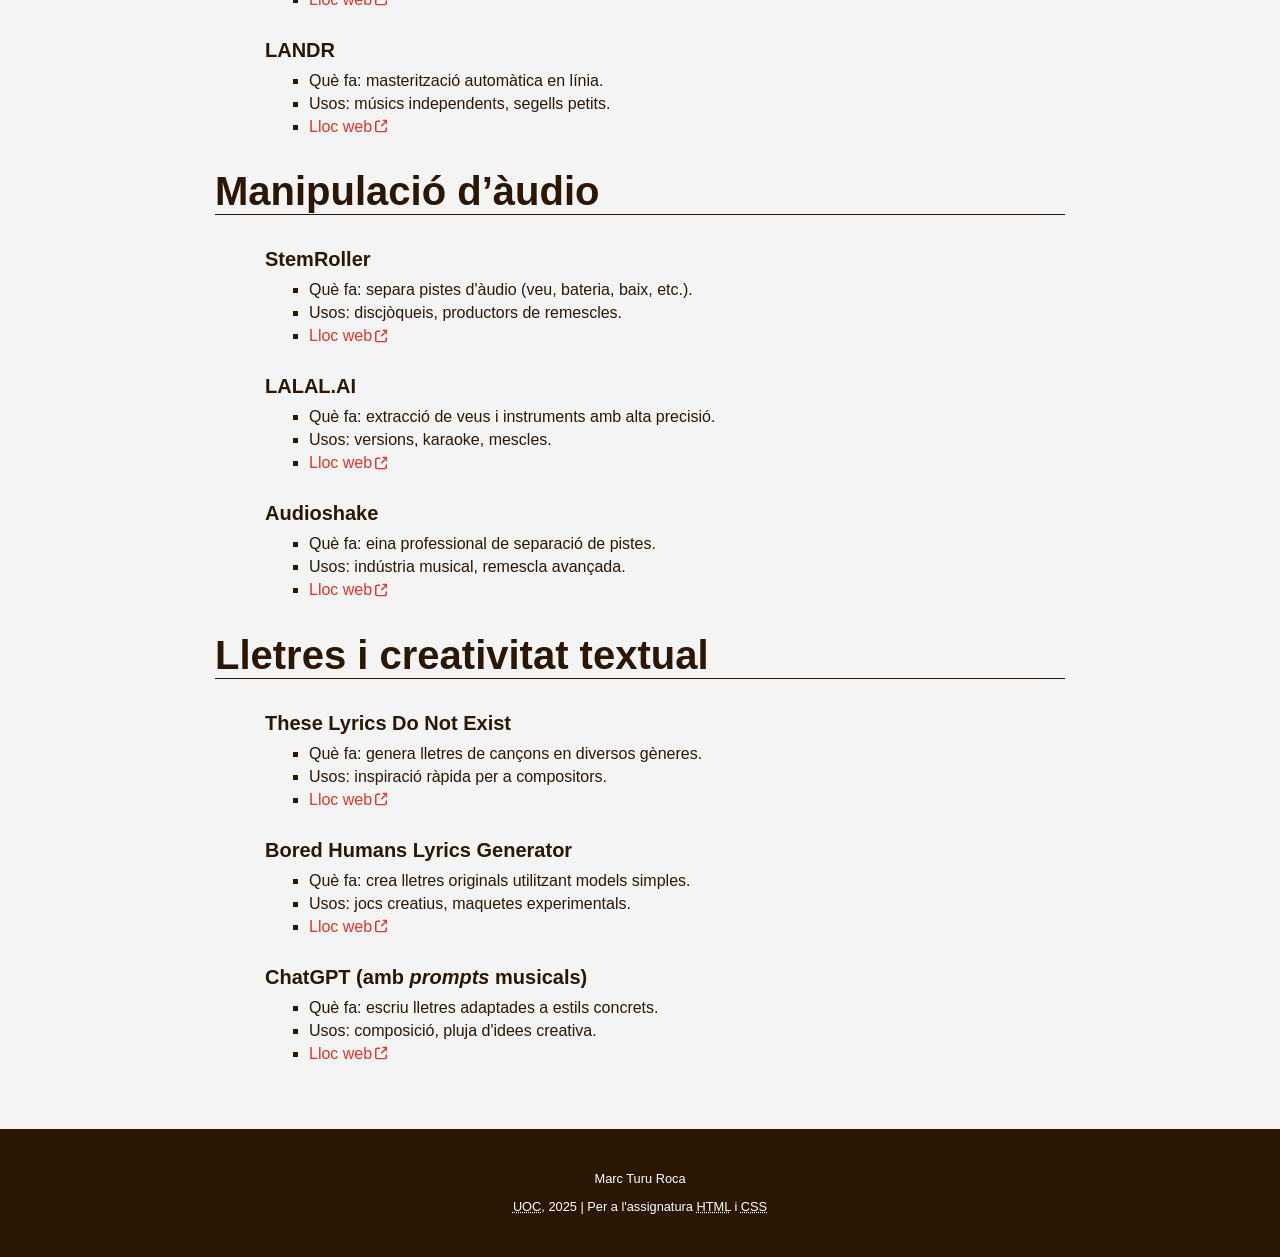
==== commit 97162673: "Error de <i> faltant corregit" ====
--- a/glossari.html
+++ b/glossari.html
@@ -178,7 +178,7 @@
                 </ul>
               </dd>
 
-              <dt id="chatgpt">ChatGPT (amb prompts musicals)</dt>
+              <dt id="chatgpt">ChatGPT (amb <i lang="en">prompts</i> musicals)</dt>
               <dd>
                 <ul>
                   <li>Què fa: escriu lletres adaptades a estils concrets.</li>
